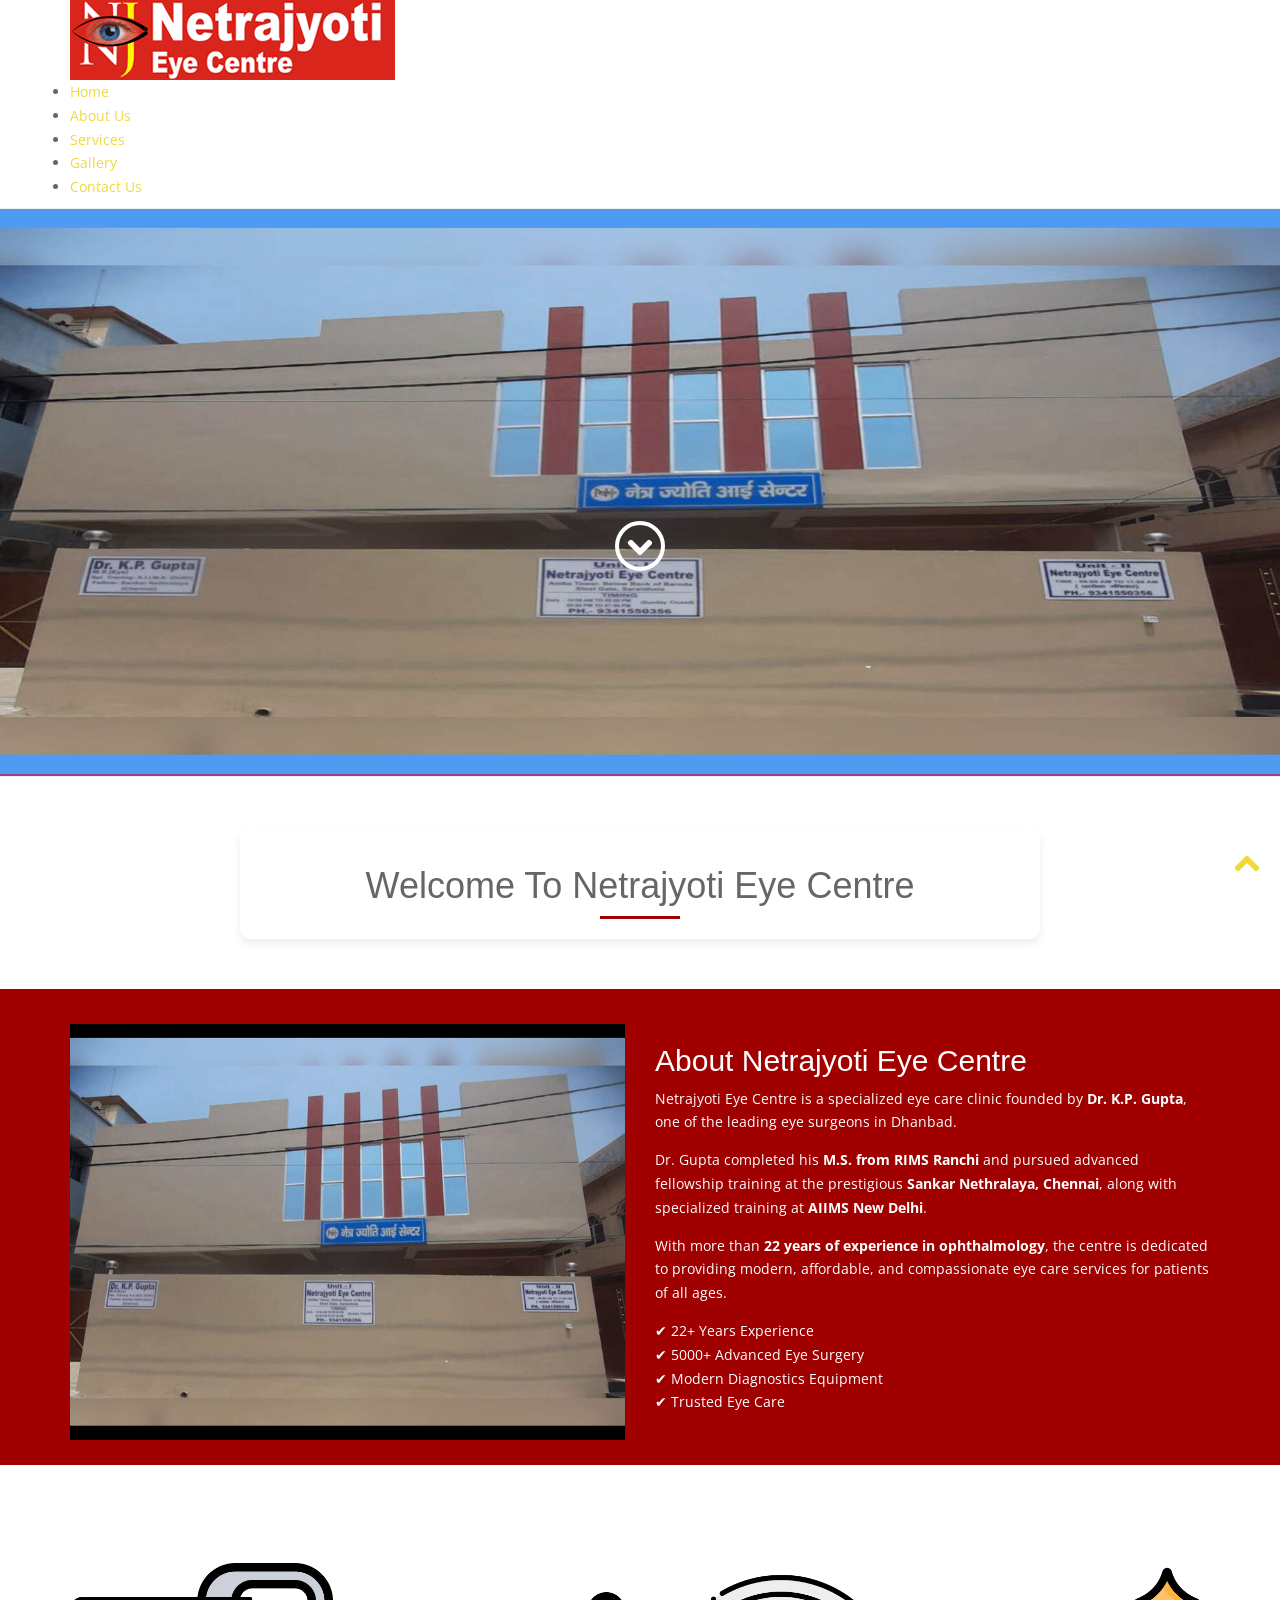
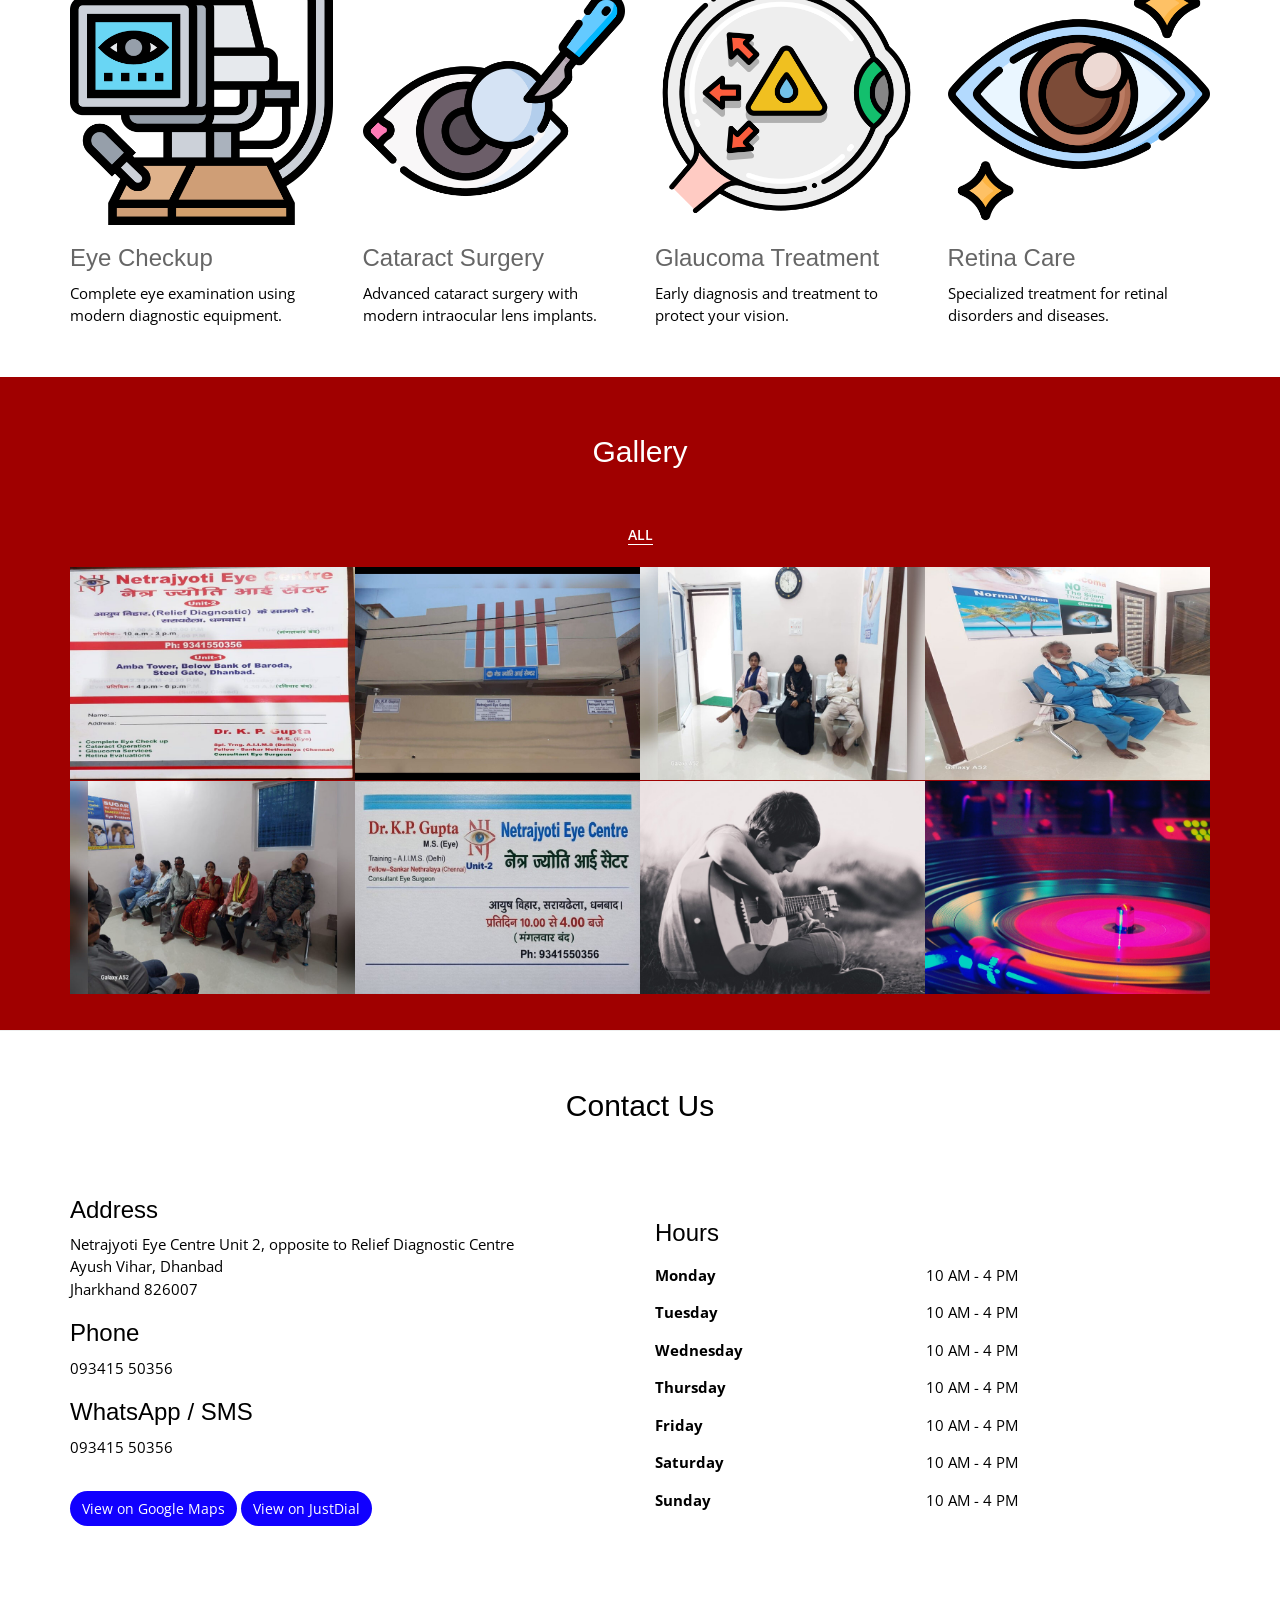
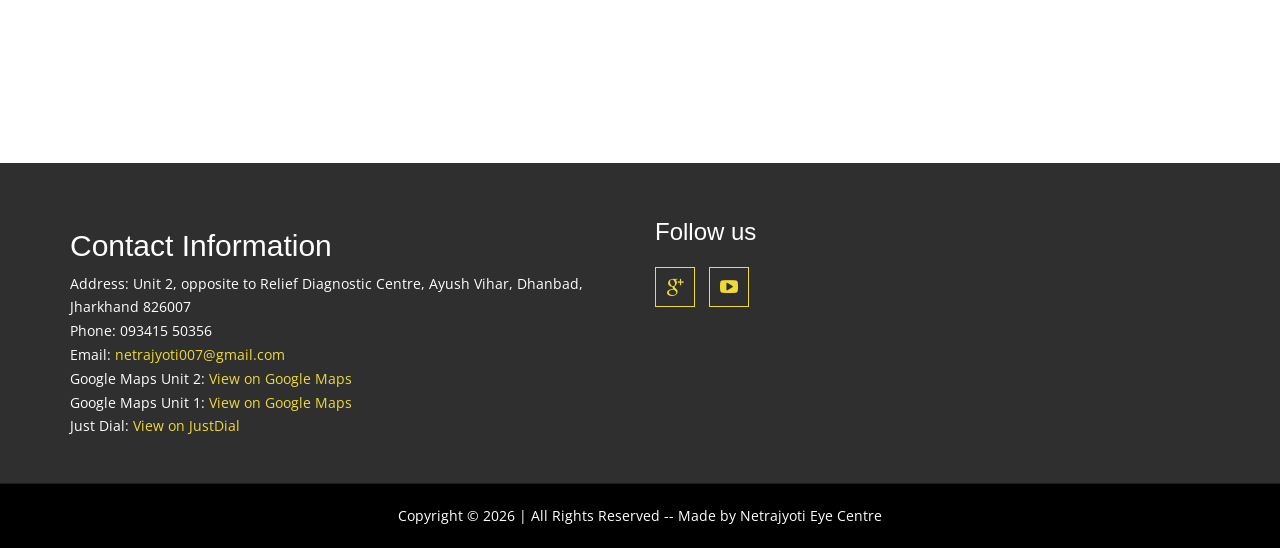
==== index.html @ cd5f0cf6 "navbar hamburger menu" ====
<!doctype html>
<!--[if IE 7 ]>    <html lang="en-gb" class="isie ie7 oldie no-js"> <![endif]-->
<!--[if IE 8 ]>    <html lang="en-gb" class="isie ie8 oldie no-js"> <![endif]-->
<!--[if IE 9 ]>    <html lang="en-gb" class="isie ie9 no-js"> <![endif]-->
<!--[if (gt IE 9)|!(IE)]><!-->
<html lang="en-gb" class="no-js">
<!--<![endif]-->
<head>
<meta charset="utf-8">
<meta name="viewport" content="width=device-width, initial-scale=1, maximum-scale=1">
<!--[if lt IE 9]> 
    <meta http-equiv="X-UA-Compatible" content="IE=edge,chrome=1">
    <![endif]-->
<title>NJ Eye Centre</title>
<meta name="description" content="">
<meta name="author" content="WebThemez">
<!--[if lt IE 9]>
        <script src="http://html5shim.googlecode.com/svn/trunk/html5.js"></script>
    <![endif]-->
<!--[if lte IE 8]>
		<script type="text/javascript" src="http://explorercanvas.googlecode.com/svn/trunk/excanvas.js"></script>
	<![endif]-->
<link rel="stylesheet" href="css/bootstrap.min.css" />
<link rel="stylesheet" type="text/css" href="css/isotope.css" media="screen" />
<link rel="stylesheet" href="js/fancybox/jquery.fancybox.css" type="text/css" media="screen" />
<link href="css/animate.css" rel="stylesheet" media="screen">
<!-- Owl Carousel Assets -->
<link href="js/owl-carousel/owl.carousel.css" rel="stylesheet">
<link rel="stylesheet" href="css/styles.css" />
<!-- Font Awesome -->
<link href="font/css/font-awesome.min.css" rel="stylesheet">
</head>



<body>




<header class="custom-navbar">

<div class="container nav-container">

<!-- Logo -->
<div class="nav-logo">
<a href="#home">
<img src="images/logo/logo.png" alt="Netrajyoti Eye Centre">
</a>
</div>

<!-- Mobile Toggle -->
<div class="nav-toggle" id="navToggle">
<span></span>
<span></span>
<span></span>
</div>

<!-- Menu -->
<nav class="nav-menu" id="navMenu">
<ul>
<li><a href="#home">Home</a></li>
<li><a href="#aboutUs">About Us</a></li>
<li><a href="#services">Services</a></li>
<li><a href="#work">Gallery</a></li>
<li><a href="#contactUs">Contact Us</a></li>
</ul>
</nav>

</div>

</header>  





<div id="#top"></div>
<section id="home">
  <div class="banner-container"> <img src="images/Outside2.jpg" alt="banner" />
    <div class="container banner-content">
      <div class="hero-text animated fadeInDownBig">
        <h1 class="responsive-headline" style="font-size: 40px;"><br/>
         <a href="#aboutUs" class="arrow-link"> <i class="fa fa-chevron-down"></i> </a> 
      </div> 
    </div>
  </div>
  <div class="container hero-text2">
    <div class="welcome-box">
    <h1>Welcome To Netrajyoti Eye Centre</h1>
    <div class="welcome-divider"></div>
    </div>
  </div>
</section>



<section id="aboutUs" class="about-section">
<div class="container">

<div class="row align-items-center">

<!-- Image -->
<div class="col-md-6 col-sm-12 about-image">
<img src="images/work/Outside(2).jpg" class="img-responsive" alt="Netrajyoti Eye Centre">
</div>

<!-- Text -->
<div class="col-md-6 col-sm-12 about-content">

<h2 class="about-title">About Netrajyoti Eye Centre</h2>

<p>
Netrajyoti Eye Centre is a specialized eye care clinic founded by 
<strong>Dr. K.P. Gupta</strong>, one of the leading eye surgeons in Dhanbad.
</p>

<p>
Dr. Gupta completed his <strong>M.S. from RIMS Ranchi</strong> and pursued 
advanced fellowship training at the prestigious 
<strong>Sankar Nethralaya, Chennai</strong>, along with specialized training 
at <strong>AIIMS New Delhi</strong>.
</p>

<p>
With more than <strong>22 years of experience in ophthalmology</strong>, 
the centre is dedicated to providing modern, affordable, and compassionate 
eye care services for patients of all ages.
</p>

<div class="about-highlights">
<div>✔ 22+ Years Experience</div>
<div>✔ 5000+ Advanced Eye Surgery</div>
<div>✔ Modern Diagnostics Equipment</div>
<div>✔ Trusted Eye Care</div>
</div>

</div>
</div>

</div>
</section>




<section id="services" class="page-section services-section">
<div class="container">

<h2 class="text-center" id = "h2_in_services">Services</h2>
<!-- <p class="text-center service-subtitle">Comprehensive Eye Care for All Ages</p> -->

<div class="row services-grid">

<div class="col-md-3 col-sm-6">
<div class="service-card">
<img src="images/services/eye-test.png" alt="">
<h3>Eye Checkup</h3>
<p>Complete eye examination using modern diagnostic equipment.</p>
</div>
</div>

<div class="col-md-3 col-sm-6">
<div class="service-card">
<img src="images/services/cataract.png" alt="">
<h3>Cataract Surgery</h3>
<p>Advanced cataract surgery with modern intraocular lens implants.</p>
</div>
</div>

<div class="col-md-3 col-sm-6">
<div class="service-card">
<img src="images/services/glaucoma(1).png" alt="">
<h3>Glaucoma Treatment</h3>
<p>Early diagnosis and treatment to protect your vision.</p>
</div>
</div>

<div class="col-md-3 col-sm-6">
<div class="service-card">
<img src="images/services/eye-care.png" alt="">
<h3>Retina Care</h3>
<p>Specialized treatment for retinal disorders and diseases.</p>
</div>
</div>

</div>
</div>
</section>





<!-- REMOVING CLIENTS
<section id="clients">
  <div id="demo" class="clients">
    <div class="container">
      <div class="heading text-center">
        <h2>Oure Clients</h2>
      </div>
      <div class="row">
        <div class="col-md-12">
          <div class="customNavigation"> <a class="prev"><i class="fa fa-chevron-circle-left"></i></a> <a class="next"><i class="fa fa-chevron-circle-right"></i></a> </div>
          <div id="owl-demo" class="owl-carousel">
            <div class="item"> <span class="helper"> <img src="images/clients/client-1.png" alt="client" /></span> </div>
            <div class="item"> <span class="helper"> <img src="images/clients/client-2.png" alt="client" /></span> </div>
            <div class="item"> <span class="helper"> <img src="images/clients/client-3.png" alt="client" /></span> </div>
            <div class="item"> <span class="helper"> <img src="images/clients/client-4.png" alt="client" /></span> </div>
            <div class="item"> <span class="helper"> <img src="images/clients/client-5.png" alt="client" /></span> </div>
            <div class="item"> <span class="helper"> <img src="images/clients/client-6.png" alt="client" /></span> </div>
            <div class="item"> <span class="helper"> <img src="images/clients/client-7.png" alt="client" /></span> </div>
            <div class="item"> <span class="helper"> <img src="images/clients/client-8.png" alt="client" /></span> </div>
            <div class="item"> <span class="helper"> <img src="images/clients/client-9.png" alt="client" /></span> </div>
          </div>
        </div>
      </div>
    </div>
  </div>
</section>
-->



<section id="work" class="page-section page">
  <div class="container text-center">
    <div class="heading">
      <h2>Gallery</h2>
      <!--<p>Lorem ipsum dolor sit amet, consectetur adipisicing elit. Culpa, alias enim placeat earum quos ab.</p> -->
    </div>
    <div class="row">
      <div class="col-md-12">
        <div id="portfolio">
          <ul class="filters list-inline">
            <li> <a class="active" data-filter="*" href="#">All</a> </li>
            <!-- 
            <li> <a data-filter=".photography" href="#">PIANO</a> </li>
            <li> <a data-filter=".branding" href="#">GUITAR</a> </li>
            <li> <a data-filter=".web" href="#">VIOLIN</a> </li>
            -->
          </ul>
          <ul class="items list-unstyled clearfix animated fadeInRight showing" data-animation="fadeInRight" style="position: relative; height: 438px;">

            <li class="item web" style="position: absolute; left: 877px; top: 219px;"> <a href="images/work/Catalogue_1.jpg" class="fancybox"> <img src="images/work/Catalogue_1.jpg" alt="">
              <div class="overlay"> <span>Expand</span> </div>
              </a> </li>

            <li class="item photography" style="position: absolute; left: 292px; top: 0px;"> <a href="images/work/Outside(2).jpg" class="fancybox"> <img src="images/work/Outside(2).jpg" alt="">
              <div class="overlay"> <span></span> </div>
              </a> </li>
            <li class="item branding" style="position: absolute; left: 585px; top: 0px;"> <a href="images/work/Waiting12.jpg" class="fancybox"> <img src="images/work/Waiting12.jpg" alt="">
              <div class="overlay"> <span></span> </div>
              </a> </li>
            <li class="item photography" style="position: absolute; left: 877px; top: 0px;"> <a href="images/work/Waiting11.jpg" class="fancybox"> <img src="images/work/Waiting11.jpg" alt="">
              <div class="overlay"> <span></span> </div>
              </a> </li>
            <li class="item photography" style="position: absolute; left: 0px; top: 219px;"> <a href="images/work/Waiting13.jpg" class="fancybox"> <img src="images/work/Waiting13.jpg" alt="">
              <div class="overlay"> <span></span> </div>
              </a> </li>
            <li class="item web" style="position: absolute; left: 292px; top: 219px;"> <a href="images/work/Doctor_1.jpg" class="fancybox"> <img src="images/work/Doctor_1.jpg" alt="">
              <div class="overlay"> <span></span> </div>
              </a> </li>
            <li class="item photography" style="position: absolute; left: 585px; top: 219px;"> <a href="images/work/7.jpg" class="fancybox"> <img src="images/work/7.jpg" alt="">
              <div class="overlay"> <span></span> </div>
              </a> </li>
            <li class="item web" style="position: absolute; left: 877px; top: 219px;"> <a href="images/work/8.jpg" class="fancybox"> <img src="images/work/8.jpg" alt="">
              <div class="overlay"> <span></span> </div>
              </a> </li>
            
             
              
          </ul>
        </div>
      </div>
    </div>
  </div>
</section>
<!--
<section id="plans" class="page-section">
  <div class="container">
    <div class="heading text-center"> 
      
      <h2>Our Plans</h2>
      <p>At lorem Ipsum available, but the majority have suffered alteration in some form by injected humour.</p>
    </div>
    <div class="row flat">
      <div class="col-lg-3 col-md-3 col-xs-12">
        <ul class="plan plan1">
          <li class="plan-name">Basic </li>
          <li class="plan-price"> <strong>$29</strong> / month </li>
          <li> <strong>5GB</strong> Storage </li>
          <li> <strong>1GB</strong> RAM </li>
          <li> <strong>400GB</strong> Bandwidth </li>
          <li> <strong>10</strong> Email Address </li>
          <li> <strong>Forum</strong> Support </li>
          <li class="plan-action"> <a href="#" class="btn btn-danger btn-lg">Signup</a> </li>
        </ul>
      </div>
      <div class="col-lg-3 col-md-3 col-xs-12">
        <ul class="plan plan2 featured">
          <li class="plan-name">Standard </li>
          <li class="plan-price"> <strong>$39</strong> / month </li>
          <li> <strong>5GB</strong> Storage </li>
          <li> <strong>1GB</strong> RAM </li>
          <li> <strong>400GB</strong> Bandwidth </li>
          <li> <strong>10</strong> Email Address </li>
          <li> <strong>Forum</strong> Support </li>
          <li class="plan-action"> <a href="#" class="btn btn-danger btn-lg">Signup</a> </li>
        </ul>
      </div>
      <div class="col-lg-3 col-md-3 col-xs-12">
        <ul class="plan plan3">
          <li class="plan-name">Advanced </li>
          <li class="plan-price"> <strong>$199</strong> / month </li>
          <li> <strong>50GB</strong> Storage </li>
          <li> <strong>8GB</strong> RAM </li>
          <li> <strong>1024GB</strong> Bandwidth </li>
          <li> <strong>Unlimited</strong> Email Address </li>
          <li> <strong>Forum</strong> Support </li>
          <li class="plan-action"> <a href="#" class="btn btn-danger btn-lg">Signup</a> </li>
        </ul>
      </div>
      <div class="col-lg-3 col-md-3 col-xs-12">
        <ul class="plan plan4">
          <li class="plan-name">Mighty </li>
          <li class="plan-price"> <strong>$999</strong> / month </li>
          <li> <strong>50GB</strong> Storage </li>
          <li> <strong>8GB</strong> RAM </li>
          <li> <strong>1024GB</strong> Bandwidth </li>
          <li> <strong>Unlimited</strong> Email Address </li>
          <li> <strong>Forum</strong> Support </li>
          <li class="plan-action"> <a href="#" class="btn btn-danger btn-lg">Signup</a> </li>
        </ul>
      </div>
    </div>
  </div>
</section>
-->




<!-- original cntact us
<section id="contactUs" class="contact-parlex">
  <div class="parlex-back">
    <div class="container">
      <div class="row">
        <div class="heading text-center"> 
          
          <h2>Contact Us</h2>
          <p>There are many variations of passages of Lorem Ipsum available, but the majority have suffered.</p>
        </div>
      </div>
      <div class="row mrgn30">
        <form method="post" action="" id="contactfrm" role="form">
          <div class="col-sm-12">
            <div class="form-group">
              <label for="name">Name</label>
              <input type="text" class="form-control" name="name" id="name" placeholder="Enter name" title="Please enter your name (at least 2 characters)">
            </div>
            <div class="form-group">
              <label for="email">Email</label>
              <input type="email" class="form-control" name="email" id="email" placeholder="Enter email" title="Please enter a valid email address">
            </div>
            <div class="form-group">
              <label for="comments">Comments</label>
              <textarea name="comment" class="form-control" id="comments" cols="3" rows="5" placeholder="Enter your message…" title="Please enter your message (at least 10 characters)"></textarea>
              <button name="submit" type="submit" class="btn btn-lg btn-primary" id="submit">Submit</button>
            </div>
            <div class="result"></div>
          </div>
        </form>
      </div>
    </div>
     
  </div>
</section>
-->



<!-- NEW CONTACT US 
 <section id="contactUs" class="contact-parlex">
  <div class="parlex-back">
    <div class="container">
      <div class="row">
        <div class="heading text-center"> 
          
          <h2>Contact Us</h2>
          <p>There are many variations of passages of Lorem Ipsum available, but the majority have suffered.</p>
        </div>
      </div>
      <div class="row mrgn10">
       
          
          <div class="col-sm-7">
            <div class="form-group">
              <label for="name">Name</label>
              <input type="text" class="form-control" name="name" id="name" placeholder="Enter name" title="Please enter your name (at least 2 characters)">
            </div>
            <div class="form-group">
              <label for="email">Email</label>
              <input type="email" class="form-control" name="email" id="email" placeholder="Enter email" title="Please enter a valid email address">
            </div>
            <div class="form-group">
              <label for="comments">Comments</label>
              <textarea name="comment" class="form-control" id="comments" cols="3" rows="5" placeholder="Enter your message…" title="Please enter your message (at least 10 characters)"></textarea>
              <button name="submit" type="submit" class="btn btn-lg btn-primary" id="submit">Submit</button>
            </div>
            <div class="result"></div>
          </div>
          
         
         <div class="col">

            <h3>Contact Information</h3>

            <p>At lorem Ipsum available, but the majority have suffered alteration in some.</p>

            <p>
            Rockline Corporate <br />
            Some Stree Name 012 <br />
            State, some City
            </p>

            <p>
            Phone: 0 123 456 789 0 <br />
            Email: info [@] webthemez.com
            </p><br />

            <h3>Template Info</h3>

            <p>Rockline is a free website template by <a href="http://www.webthemez.com/">webthemez.com</a>.  
		      released and licensed under the <a href="http://creativecommons.org/licenses/by/3.0/" rel="license">
		      Creative Commons Attribution 3.0 License</a> 
		      <a href="http://www.webthemez.com/">my website</a>.
            </p>

         </aside>

     
      </div>
    </div>
     
  </div>
</section>
-->

<section id="contactUs" class="page-section">
  <div class="container">

    <div class="heading text-center">
      <h2>Contact Us</h2>
    </div>

    <div class="row">

      <!-- Contact Details -->
      <div class="col-md-6 col-sm-12">

        <h3>Address</h3>
        <p>
        Netrajyoti Eye Centre Unit 2, opposite to Relief Diagnostic Centre<br>
        Ayush Vihar, Dhanbad<br>
        Jharkhand 826007
        </p>

        <h3>Phone</h3>
        <p>
        <a href="tel:09341550356">093415 50356</a>
        </p>

        <h3>WhatsApp / SMS</h3>
        <p>
        <a href="https://wa.me/919341550356">093415 50356</a>
        </p>

        <br>

        <a href="https://maps.app.goo.gl/edJSqo6UVj1cQSoM8" class="btn-color1">View on Google Maps</a>
        <a href="https://jsdl.in/DT-99JQL6DYL1B" class="btn-color1">View on JustDial</a>

      </div>

      <br>

      <!-- Opening Hours -->
      <div class="col-md-6 col-sm-12">

        <h3>Hours</h3>

        <table class="hours-table">
          <tr><td><strong>Monday</strong></td><td>10 AM - 4 PM</td></tr>
          <tr><td><strong>Tuesday</strong></td><td>10 AM - 4 PM</td></tr>
          <tr><td><strong>Wednesday</strong></td><td>10 AM - 4 PM</td></tr>
          <tr><td><strong>Thursday</strong></td><td>10 AM - 4 PM</td></tr>
          <tr><td><strong>Friday</strong></td><td>10 AM - 4 PM</td></tr>
          <tr><td><strong>Saturday</strong></td><td>10 AM - 4 PM</td></tr>
          <tr><td><strong>Sunday</strong></td><td>10 AM - 4 PM</td></tr>
        </table>

      </div>

    </div>



  </div>
  <div class="map-container">
  <iframe 
  src="https://www.google.com/maps/embed?pb=!1m18!1m12!1m3!1d3649.9267289608697!2d86.4658376!3d23.8212044!2m3!1f0!2f0!3f0!3m2!1i1024!2i768!4f13.1!3m3!1m2!1s0x39f6bbdbc8375dbb%3A0x7f5ccf3ce8300280!2sNetrajyoti%20Eye%20Centre%20-%20Unit%202!5e0!3m2!1sen!2sin!4v1773748412530!5m2!1sen!2sin"
  width="100%" 
  height="350" 
  style="border:0;" 
  allowfullscreen="" 
  loading="lazy">
  </iframe>
  </div>
</section>









<footer>
<div class="container" >
        <div class="row">
            <div class="col-md-6">
            	<div class="col">
                   <h2>Contact Information</h2>
                   <ul>
                        <li>Address: Unit 2, opposite to Relief Diagnostic Centre, Ayush Vihar, Dhanbad, Jharkhand 826007</li>
                        <li>Phone: 093415 50356</li>
                        <li>Email: <a href="mailto:netrajyoti007@gmail.com" title="Email Us">netrajyoti007@gmail.com</a></li>
                        <li>Google Maps Unit 2: <a href="https://maps.app.goo.gl/edJSqo6UVj1cQSoM8" title="Google Maps">View on Google Maps</a></li>
                        <li>Google Maps Unit 1: <a href="https://maps.app.goo.gl/At7mNfai8uXTB6nQA" title="Google Maps">View on Google Maps</a></li>
                        <li>Just Dial: <a href="https://jsdl.in/DT-99JQL6DYL1B" title="Just Dial">View on JustDial</a></li>
                    </ul>
                 </div>
            </div>
            <!-- Mailing list removed
            <div class="col-md-3">
            	<div class="col">
              
                    <h4>Mailing list</h4>
                    <p>Lorem ipsum dolor sit amet, ea eum labitur scsstie percipitoleat.</p>
                    <form class="form-inline">
                        <div class="input-group">
                            <input type="text" class="form-control" placeholder="Your email address...">
                            <span class="input-group-btn">
                                <button class="btn" type="button">Go!</button>
                            </span>
                        </div>
                    </form>
                </div>
            </div>
          -->
            <div class="col-md-3">
            	<div class="col col-social-icons">
                    <h4>Follow us</h4>
                    <a href="https://maps.app.goo.gl/edJSqo6UVj1cQSoM8"><i class="fa fa-google-plus"></i></a>
                    <a href="https://jsdl.in/DT-99JQL6DYL1B""><i class="fa fa-youtube-play"></i></a>
                    <!--
                    <a href="#"><i class="fa fa-flickr"></i></a>
                    <a href="#"><i class="fa fa-linkedin"></i></a>
                    <a href="#"><i class="fa fa-twitter"></i></a>
                    <a href="#"><i class="fa fa-skype"></i></a>
                    <a href="#"><i class="fa fa-pinterest"></i></a>
                     -->
                </div>
            </div>
              <!-- latest news removed
             <div class="col-md-3">
             	<div class="col">
                    <h4>Latest News</h4>
                    <p>
                    Lorem ipsum dolor labitur scsstie per sit amet, ea eum labitur scsstie percipitoleat.
                    <br><br>
                    <a href="#" class="btn">Get Mores!</a>
                    </p>
                </div>
            </div>
          -->
        </div>
         
    </div>
    
</footer>
<!--/.page-section-->
<section class="copyright">
  <div class="container">
    <div class="row">
      <div class="col-sm-12 text-center"> Copyright &copy; 2026 | All Rights Reserved -- Made by Netrajyoti Eye Centre</div>
    </div>
    <!-- / .row --> 
  </div>
</section>
<a href="#top" class="topHome"><i class="fa fa-chevron-up fa-2x"></i></a> 

<script>

const toggle = document.getElementById("navToggle");
const menu = document.getElementById("navMenu");

toggle.addEventListener("click", function(){
menu.classList.toggle("active");
});

</script>

<!--[if lte IE 8]><script src="//ajax.googleapis.com/ajax/libs/jquery/1.11.0/jquery.min.js"></script><![endif]--> 
<script src="js/modernizr-latest.js"></script> 
<script src="js/jquery-1.8.2.min.js" type="text/javascript"></script> 
<script src="js/bootstrap.min.js" type="text/javascript"></script> 
<script src="js/jquery.isotope.min.js" type="text/javascript"></script> 
<script src="js/fancybox/jquery.fancybox.pack.js" type="text/javascript"></script> 
<script src="js/jquery.nav.js" type="text/javascript"></script> 
<script src="js/jquery.fittext.js"></script> 
<script src="js/waypoints.js"></script> 
<script src="js/custom.js" type="text/javascript"></script> 
<script src="js/owl-carousel/owl.carousel.js"></script>

</body>
</html>
---- css/isotope.css ----
/* Start: Recommended Isotope styles */

/**** Isotope Filtering ****/

.isotope-item {
  z-index: 2; 
padding: 5px;
background: #FFE4A9;
}

.isotope-hidden.isotope-item {
  pointer-events: none;
  z-index: 1;
}

/**** Isotope CSS3 transitions ****/

.isotope,
.isotope .isotope-item {
  -webkit-transition-duration: 0.8s;
     -moz-transition-duration: 0.8s;
      -ms-transition-duration: 0.8s;
       -o-transition-duration: 0.8s;
          transition-duration: 0.8s;
}

.isotope {
  -webkit-transition-property: height, width;
     -moz-transition-property: height, width;
      -ms-transition-property: height, width;
       -o-transition-property: height, width;
          transition-property: height, width;
}

.isotope .isotope-item {
  -webkit-transition-property: -webkit-transform, opacity;
     -moz-transition-property:    -moz-transform, opacity;
      -ms-transition-property:     -ms-transform, opacity;
       -o-transition-property:         top, left, opacity;
          transition-property:         transform, opacity;
}

/**** disabling Isotope CSS3 transitions ****/

.isotope.no-transition,
.isotope.no-transition .isotope-item,
.isotope .isotope-item.no-transition {
  -webkit-transition-duration: 0s;
     -moz-transition-duration: 0s;
      -ms-transition-duration: 0s;
       -o-transition-duration: 0s;
          transition-duration: 0s;
}

/* End: Recommended Isotope styles */



/* disable CSS transitions for containers with infinite scrolling*/
.isotope.infinite-scrolling {
  -webkit-transition: none;
     -moz-transition: none;
      -ms-transition: none;
       -o-transition: none;
          transition: none;
}



/**** Isotope styles ****/

/* required for containers to inherit vertical size from window */
/*html,
body {
  height: 100%;
}*/

#container {
  border: 1px solid #666;
  padding: 5px;
  margin-bottom: 20px;
}

.element {
  width: 110px;
  height: 110px;
  margin: 5px;
  float: left;
  overflow: hidden;
  position: relative;
  background: #888;
  color: #222;
  -webkit-border-top-right-radius: 1.2em;
      -moz-border-radius-topright: 1.2em;
          border-top-right-radius: 1.2em;
}

.element.alkali          { background: #F00; background: hsl(   0, 100%, 50%); }
.element.alkaline-earth  { background: #F80; background: hsl(  36, 100%, 50%); }
.element.lanthanoid      { background: #FF0; background: hsl(  72, 100%, 50%); }
.element.actinoid        { background: #0F0; background: hsl( 108, 100%, 50%); }
.element.transition      { background: #0F8; background: hsl( 144, 100%, 50%); }
.element.post-transition { background: #0FF; background: hsl( 180, 100%, 50%); }
.element.metalloid       { background: #08F; background: hsl( 216, 100%, 50%); }
.element.other.nonmetal  { background: #00F; background: hsl( 252, 100%, 50%); }
.element.halogen         { background: #F0F; background: hsl( 288, 100%, 50%); }
.element.noble-gas       { background: #F08; background: hsl( 324, 100%, 50%); }


.element * {
  position: absolute;
  margin: 0;
}

.element .symbol {
  left: 0.2em;
  top: 0.4em;
  font-size: 3.8em;
  line-height: 1.0em;
  color: #FFF;
}
.element.large .symbol {
  font-size: 4.5em;
}

.element.fake .symbol {
  color: #000;
}

.element .name {
  left: 0.5em;
  bottom: 1.6em;
  font-size: 1.05em;
}

.element .weight {
  font-size: 0.9em;
  left: 0.5em;
  bottom: 0.5em;
}

.element .number {
  font-size: 1.25em;
  font-weight: bold;
  color: hsla(0,0%,0%,.5);
  right: 0.5em;
  top: 0.5em;
}

.variable-sizes .element.width2 { width: 230px; }

.variable-sizes .element.height2 { height: 230px; }

.variable-sizes .element.width2.height2 {
  font-size: 2.0em;
}

.element.large,
.variable-sizes .element.large,
.variable-sizes .element.large.width2.height2 {
  font-size: 3.0em;
  width: 350px;
  height: 350px;
  z-index: 100;
}

.clickable .element:hover {
  cursor: pointer;
}

.clickable .element:hover h3 {
  text-shadow:
    0 0 10px white,
    0 0 10px white
  ;
}

.clickable .element:hover h2 {
  color: white;
}
---- css/styles.css ----
/*
Author URI: http://webthemez.com/
*/

@import url(http://fonts.googleapis.com/css?family=Open+Sans:400,700,600);
@import url(http://fonts.googleapis.com/css?family=Oswald:400,700);
* {
	margin: 0;
	padding: 0;
	font-family: 'Open Sans', sans-serif;
}
body {
	height: 100%;
	font-family: 'Open Sans', sans-serif;
	font-size: 14px;
	line-height: 1.7;
	color: #666666;
	-webkit-font-smoothing: antialiased;
	-webkit-text-size-adjust: 100%;
	background: #fff;
	transition: all 0.3s linear;
	-webkit-transition: all 0.3s linear;
	-moz-transition: all 0.3s linear;
	-o-transition: all 0.3s linear;
}
::selection {
	color: #fff;
	background: #ff0000;
}

::-moz-selection {
 color: #fff;
 background: #ff0000;
}
p {
	color: #000000;
	margin: 0 0 1em !important;
}
h1, h2, h3, h4, h5, h6 {
	font-family:36px 'Open Sans', sans-serif;
}
.fitImage {
	max-width: 100%;
	vertical-align: middle;
	display: inline-block;
}
.animated {
	/* -webkit-animation-duration: 1s; */
	animation-duration: 1s;
	-webkit-animation-delay: 0s;
	animation-delay: 0s;
}
.mcbook {
	opacity: 0;
}
.show {
	opacity: 1;
}
.pDark p {
	color: #6D6D6D;
}
h6{
	font-size:14px;
}
.dataTxt ul li{
	list-style:none;
	line-height:30px;
}
.listArrow li{
background: url('../images/links-arrow.png') 0px 12px no-repeat;
padding-left:15px;
}
.progress {
height: 12px;
border-radius:0px;
}
.progress .progress-bar.progress-bar-red {
background: #F76E26;
}
.progress .progress-bar.progress-bar-green {
background: #51D4B6;
}
.progress .progress-bar.progress-bar-lblue {
background: #9FDE32;
}
.feature a {
display: inline-block;
font-size: 18px;
color: #fff;
background: #ff0000;
margin-right: 20px;
width: 220px;
text-align: center;
line-height: 41px;
/* border-radius: 10px; */
}
#services img{
	width:100%;
}
#services .circle{
width:120px;
height:90px;
display:inline-block;
background: transparent;
border:1px solid #fff;
overflow:hidden;
}
#services .circle:hover {
	background:#FFF;	
	transition: all 0.2s linear 0s;
	-webkit-transition: all 0.2s linear 0s;
	-moz-transition: all 0.2s linear 0s;
	-o-transition: all 0.2s linear 0s;
}
.pDark h3 {
	color: #BEBEBE;
}
.btn {
	color:#ffffff;
	background: #f7fb00;
}

a:hover {
	
	 color:#F443C5 !important;
 }

.btn{
display: inline-block;
padding: 8px 12px;
	}
.btn, .form-control, .team-socials i {
	border-radius: 0px !important;
}
.form-group {
	margin: 0 auto;
	margin-bottom: 15px;
	width: 75%;
}
.form-control {
	border: none;
	padding: 22px 4px;
	outline: none;
	color: #5A5A5A;
	margin: 0;
	width: 210px;
	max-width: 100%;
	display: block;
	margin-bottom: 20px;
	background: #F5F2ED;
	font-size: inherit;
	border-radius: 0px !important;
	width: 99%;
}
.button-outline {
	-webkit-font-smoothing: antialiased;
	display: inline-block;
	vertical-align: middle;
	zoom: 1;
	color: #fff;
	padding: 10px 25px;
	border: 2px solid #fff;
	border-radius: 0px;
	font-size: 16px;
	font-weight: 400;
	background: rgba(255,255,255,0.15);
}
.button-outline:hover {
	color: #fff;
	background: rgba(255,255,255,0.35);
}
a {
	color: #efda3a;
	text-decoration: none;
	text-shadow: none;
	-webkit-transition: all 0.2s linear;
	-moz-transition: all 0.2s linear;
	-ms-transition: all 0.2s linear;
	-o-transition: all 0.2s linear;
	transition: all 0.2s linear;
}
a:hover {
	color: #f9e54f;
	text-decoration: none;
}
.btn {
	border: 0px;
	border-radius: 0px;
}
.btn-primary {
	background: #ff0000;
}
.form-control {
	border-radius: 0px;
}
.mrgn30 {
	margin: 30px 0;
}
.copyright {
color: #ffffff ;
background: #000000;
padding: 20px 0;
border-top: 1px solid #1D1D1D;
}
#top {
	position: relative;
}
.topHome {
	position: fixed;
	bottom: 20px;
	right: 20px;
	z-index: 5;
}
.topHome:hover{
color:#F89F9F;	
	}
/* Header 
----------------------------------------------*/
#section-top {
	background: #4E4E4E;
}
#section-top ul {
	margin: 0;
	padding: 0;
	list-style: none;
	float: right;
}
#section-top ul li {
	display: inline-block;
}
#section-top ul li a {
	border-radius: 2px;
	display: inline-block;
	height: 35px;
	line-height: 35px;
	width: 35px;
	text-align: center;
}
#section-top .region-top-first {
	float: right;
}
.header {
	position: fixed;
	width: 100%; 
	z-index: 50;
	border-radius: 0;
	top: 0px; 
}
.addBg {
	background: rgba(5, 5, 5, 0.94);
	transition: all 0.3s linear;
	-webkit-transition: all 0.3s linear;
	-moz-transition: all 0.3s linear;
	-o-transition: all 0.3s linear;
}
.navbar-inverse {
	background: transparent;
}
.navbar-inverse .navbar-toggle {
	background-color: rgb(255, 0, 0);
}
.navbar-inverse .navbar-toggle .icon-bar {
/*background-color: #A43E89;*/

}
.navbar-inverse .navbar-toggle:hover, .navbar-inverse .navbar-toggle:focus {
	background: rgb(255, 0, 0);
}
.navbar-inverse .navbar-nav > li > a:hover, .navbar-inverse .navbar-nav > li > a:focus {
	color: #fff;
}
.navbar-inverse .navbar-toggle:hover .icon-bar {
	background: #fff;
}
.navbar-toggle {
}
.hero-text {
	color: #676e73;
	width: 83%;
	text-align: center;
	margin: 23% auto 24px auto;
	font-family: 'Oswald', sans-serif;
}
.hero-text p {
	font-family: 'Oswald', sans-serif;
	padding: 0;
	margin: 12px 8% 0;
	text-shadow: 0px 1px 2px rgba(0, 0, 0, .2);
}
/*.carousel-inner*/
#myCarousel {
	margin-top: 50px;
	border-bottom: 4px solid rgb(255, 0, 0);;
}
.carousel-inner > .item {
}
.carousel-caption {
	padding: 0px;
	bottom: 40%;
	display: block;
	height: 80px;
}
.carousel-caption h1 {
	font-size: 45px;
	padding: 10px 15px;
	background: rgba(128, 180, 33, 0.80);
	color: #FFFFFF;
	text-shadow: none;
	font-weight: bold;
	display: inline-block;
}
.carousel-caption h3 {
	font-size: 30px;
	color: #1C4604;
	font-weight: bold;
	text-shadow: #fff 1px 1px 1px;
}
.actionPanel {
	padding: 25px 0;
	background: #A43E89;
}
.actionPanel h3 {
	margin: 0px;
}
.circle {
	background: #fff;
	height: 90px;
	width: 90px;
	border-radius: 0px;
	color: rgb(255, 0, 0);
	line-height: 90px !important;
}
#section-strapline {
	background: #fa0000;
	line-height: 42px;
	clear: both;
}
/*----Nav ----*/
.header .navbar-brand {
	float: left;
	padding: 22px 15px;
	line-height: 18px;
	height: 50px;/*color:#A43E89;*/
}
.navbar-brand b {
	color: #fd0101;
	font-family: 'Oswald', sans-serif;
	font-weight: 900;
}
.navbar-brand b i {
	color: #fff;
	font-style: normal;
}
.logo {
	font-size: 2.2em;
	text-shadow: none;
	margin: 8px 0 0 0;
}
.logo:hover {
	color: #5A5A5A;
}
.header .navbar {
	margin: 0;
	background: transparent;
	border: 0;
}
.hero-text2{
	padding:30px 0;
	text-align:center;	
}
.hero-text2 h3{
	font-size: 30px;
	color: #000000;
	line-height: 36px; 
	text-align: center
}
.navbar-inverse .navbar-nav > li > a {
	color: #fff;
	font-size: 1.2em;
	line-height: normal;
	margin: 17px;
	padding: 6px 0px !important;
	border-radius: 5px;
	font-family: 'Oswald', sans-serif;
	font-weight: 400;
}
.navbar-inverse .navbar-nav > .active > a, .navbar-inverse .navbar-nav > .active > a:hover, .navbar-inverse .navbar-nav > .active > a:focus {
	color: #fff;
	background: none;
	border-bottom: 2px solid #C092AE;
	border-radius: 0px;
}
.navbar-inverse .navbar-nav > .active {
}
.navbar-nav > li:hover > a {
	color: #fff;
}
.header .navbar-nav > li > a {
	padding: 25px 18px;
}
.page-section {
	width: 100%;
	height: auto;
	padding: 35px 0;
}
.noPadd {
	padding: 0;
}
.page-section h1 {
	font-size: 3.5em;
	margin: 90px 0 30px;
	line-height: 1.2em;
}
.page-section h1 span {
	font-weight: 200;
}
.page-section h2 {
	color: #ffffff;
}
.page-section p {
	font-size: 15px;
	line-height: 1.5em;
}
.darkBg {
	background: #000;
}
.darkBg .fa {
	color: #A43E89;
}
/*--- Banner ----*/
.banner-container {
	width: 100%;
	position: relative;
	padding: 0px;
	box-shadow: 0px 0px 1px rgba(0,0,0,0.4);
	/*background: url("../images/banner-bg.jpg") no-repeat;*/
	background-size: 100% 100%;
	background-size: cover;
	position: relative;
	border-bottom: 2px #A43E89 solid;
}
.banner-container:before {
position: absolute;
width: 100%; 
z-index: 1; 
content: '';
height: inherit;
top: 75px;
bottom: 0px;
}
.banner-container > img {
	width: 100%;
}
.banner-content {
	position: absolute;
	z-index: 3;
	top: 0px;
	left: 0px;
	right: 0px;
}
.hero-text h1 {
	color: #fff;
	font-size: 6.5em;
	margin: 2% 0 30px;
	line-height: 50px;  
	font-size: 48px;
	margin: 37px 0 13px; 
}
.hero-text p {
	font-size: 1.6em;
	color: #fff;
	font-style: normal; 
	text-shadow: 1px 1px 1px #8F8F8F;
}
.arrow-link {
display: inline-block;
font-size: 32px;
height: 50px;
line-height: 38px;
overflow: hidden;
text-align: center;
vertical-align: top;
width: 50px;
border: 4px solid #fff;
border-radius: 50%;
}
a.arrow-link {
	color: #fff;
}
a.arrow-link i{
font-size:28px;
}
a.arrow-link:hover {
	color: #fff;
}
.colord {
	background:#A43E89;
}
.colord p {
	color:#FFE4F8;
}
.colord h3 {
	color: #fff;
}
.hero-button {
	text-align: center;
	background: rgba(255, 255, 255, 0.36);
	border: 1px solid #fff;
	padding: 20px;
	display: inline-block;
	margin: 0 auto;
	clear: left;
	width: auto;
}
.hero-img {
	text-align: center;
	margin: 124px auto 24px auto;
}
.da-slider {
	margin: 0 auto !important;
}
.heading h2 {
	color: #ffffff;
}
#contactUs {
	background-color: rgb(244, 3, 3) !important;
	color: #faf8f8 !important;
}
.sub-heading {
	padding: 15px 0;
}
.sub-heading h2 {
	font-size: 18px;
	margin: 15px 0 8px !important;
}
.sub-heading p {
	color: #5A5A5A;
}
.heading {
	padding: 3px 10px;
	padding-bottom: 15px;
	margin-bottom: 30px;
	display: block;
}
.heading p {
	font-size: 1.2em;
}
.pdingBtm30 {
	padding-bottom: 30px;
}
.da-arrows span:after {
	width: 25px;
	height: 37px;
}
.da-arrows span {
	position: absolute;
	top: 50%;
	height: 34px;
	width: 34px;
	border-radius: 60px;
	background: none;
}
.da-dots span {
	display: inline-block;
	position: relative;
	width: 16px;
	height: 16px;
	border-radius: 50%;
	background: rgba(255, 255, 255, 0.13);
	margin: 3px;
	cursor: pointer;
	box-shadow: 1px 1px 1px rgba(0,0,0,0.1) inset, 1px 1px 1px rgba(255,255,255,0.1);
	border: 2px solid #A43E89;
}
img, video, iframe, embed, object {
	max-width: 100%;
	height: auto;
}
/* Features
    -------------------------------------------------*/
#aboutUs {
	background: #A00000;
	color:#ffffff;
	padding-top: 35px;
	padding-bottom: 25px;
	overflow: hidden;
}

#aboutUs h2,
#aboutUs h3,
#aboutUs h4,
#aboutUs p,
#aboutUs li{
color:#ffffff;
}

#aboutUs .feature {
	margin-top: 30px;
	margin-bottom: 54px;
}
#aboutUs .right {
	padding-left: 32px;
	float: right;
}
#aboutUs .left {
	padding-right: 32px;
	float: left;
}
#aboutUs h3 {
	font: 18px/34px;
	text-transform: uppercase;
	letter-spacing: 1px;
	color: #222;
}
.fluid-video-wrapper {
	margin-top: 18px;
}
#aboutUs .left {
	padding-right: 32px;
	float: left;
}
#aboutUs .right {
	float: right;
}
.row .area1 {
	width: 65%;
}
.row .area2 {
	width: 35%;
}
/* Services
    -------------------------------------------------*/
.grid .text-content {
	padding-left: 35%;
}
.grid .text-content {
	display: block;
	padding-left: 19%;
	padding-right: 8%;
}
.grid .grid-item {
}
.grid .text-content h5 {
	font-weight: bold;
}
.grid .grid-item .item-content {
	display: block;
	outline: none;
	text-decoration: none;
	padding: 20px 0;
}
.item-content .fa {
	position: absolute;
	color: #646464;
	font-size: 4.5em;
	top: 36px;
}
/* Team
    ---------------------------------------------------*/
.team-member {
	margin-bottom: 15px;
}
.member-img {
	overflow: hidden; 
	padding: 5px;
	position:relative;
}
.team-member .member-img img {
	max-width: 250px;
	margin: 0 auto;
}
.team-member h4 {
	font-size: 19px;
	line-height: 32px;
	margin: 10px 0 0;
	text-align: center;
}
.team-member .pos {
	display: block;
	margin: 0;
	text-align: center;
}
.team-member .contact a {
	padding: 0 8px;
}
.team-socials {
	position:absolute;
	bottom:70px;
	left:0px;
	right:0px;
}
.team-socials a {
	background: white;
	padding: 7px 0;
	margin: 2px;
}
#contactUs {
 background:#A43E89; 
}
#contactUs .btn {
	border-radius: 0px !important;
	background: #A43E89;
}
.descrition {
	min-height: 90px;
	/*text-align: center;*/
    /*border-bottom: 1px solid #dadde2;*/
	padding: 5px 15px;
}
.team-member {
	padding-top: 5px;
}
.team-socials {
	margin: 15px 0;
	opacity: 0;
	text-align: center;
}
.team-member:hover .team-socials {
	opacity: 1;
	-webkit-transition: all 1s ease;
	-moz-transition: all 1s ease;
	-ms-transition: all 1s ease;
	-o-transition: all 1s ease;
	transition: all 1s ease;
}
.team-socials i {
	width: 35px;
	height: 35px;
	position: relative;
	display: inline-block;
	text-align: center;
	font-size: 18px;
}
/* --Portfolio----- */
#work {
	background: #A00000;
	color: #fff;
}
#work h2 {
	color: #fff !important;
}
#work p {
	color: #fff;
}
#portfolio {
	width: 100%
}
#portfolio .filters {
	margin-bottom: 20px
}
#portfolio .filters li a {
	color: #999;
	font-weight: 600;
	text-transform: uppercase;
}
#portfolio .filters li a, #portfolio .filters li a:hover, #portfolio .filters li a:focus {
	color: #fff
}
#portfolio .filters li a.active {
	color: #fff !important;
border-bottom: solid #fff 1px;
}
#portfolio .items {
	margin-bottom: 0
}
#portfolio .items li {
	position: relative;
	float: left;
	width: 25%;
	overflow: hidden;
}
#portfolio .items li a img {
	width: 100%;
	-webkit-transition: all 0.3s ease-in-out;
	-moz-transition: all 0.3s ease-in-out;
	-o-transition: all 0.3s ease-in-out;
	transition: all 0.3s ease-in-out;
}
#portfolio .items li a .overlay {
	position: absolute;
	top: 0;
	left: 0;
	width: 100%;
	height: 100%;
	background-color: #000;
	background-color: rgba(0,0,0,0.6);
	-webkit-transition: all 0.3s ease-in-out;
	-moz-transition: all 0.3s ease-in-out;
	-o-transition: all 0.3s ease-in-out;
	transition: all 0.3s ease-in-out;
	opacity: 0;
}
#portfolio .items li a .overlay span {
	color: #FFF;
	position: absolute;
	height: 50px;
	top: 50%;
	left: 0px;
	right: 0px;
	margin-top: -25px;
	line-height: 50px;
}
#portfolio .items li a:hover .overlay {
	opacity: 1
}
#portfolio .items li a:hover img {
	-webkit-transform: scale(1.1);
	-moz-transform: scale(1.1);
	-ms-transform: scale(1.1);
	-o-transform: scale(1.1);
	transform: scale(1.1);
}
nav#filter {
	margin-bottom: 1.5em;
}
nav#filter li {
	display: inline-block;
	margin: 0 0 0 5px;
}
nav#filter a {
	padding: 4px 12px;
	line-height: 20px;
	border: 1px solid #A43E89;
	text-decoration: none;
}
.current {
	background: #A43E89;
	color: #fff;
} 
.page-section.intro {
	min-height: 600px;
}
.btn {
	font-weight: 200;
}
.btn-dark {
	background: #444;
	color: #fff;
}
.btn-dark:hover {
	background: #000;
	color: #fff;
}
.back-to-top {
	display: inline-block;
	clear: both;
	background: #fff;
	color: #333;
	padding: 0 10px 5px;
	margin: 20px 0 0;
	text-shadow: none;
}
.back-to-top:hover {
	background: #333;
	color: #fff;
	text-decoration: none;
}
hr {
	border-color: #ddd;
}
body {
	margin: 0;
	font-family: Arial, sans-serif;
}
#navigation {
	position: fixed;
	top: 0;
	right: 0;
	margin: 0;
	padding: 0;
	width: 200px;
	background: #ffffff;
	box-shadow: 0 10px 10px -10px #000000;
}
#navigation > li {
	margin: 0;
	padding: 0;
	list-style: none;
}
#navigation > li > a {
	margin: 1px;
	color: #000000;
	background: #cccccc;
	display: block;
	padding: 5px;
	text-decoration: none;
	transition: all 400ms;
}
#navigation > li > a.current,  #navigation > li:hover > a {
	background: #999999;
}
.pageSection {
	min-height: 600px;
	padding: 20px;
	background: #dddddd;
}
.pageSection:nth-child(odd) {
	background: #eeeeee;
}
.socialIcons li {
	list-style: none;
	display: inline;
	margin-right: 6px;
}

.social a:hover {
	color: #000;
}
.social a {
	font-size: 32px;
	margin: 0 10px;
	color: #A43E89;
}
.contact ul li {
	margin-bottom: 10px;
}
.contact ul li i {
	margin-right: 15px;
}
/*Clients*/
.clients #owl-demo .item {
	background: none;
}
.clients .helper {
	display: inline-block;
	height: 100%;
	vertical-align: middle;
}
.clients .helper img {
	vertical-align: middle;
	max-height: 70px;
	max-width: 80%;
}
.clients .helper:hover {
	cursor: e-resize;
}
.clients .customNavigation > a {
	font-size: 25px;
	cursor: pointer;
	margin: 0px 5px;
}
.portfolio-item img:hover {
	width: 110%;
	height: 110%;
}
footer{
	background: #2f2f2f;
	border-top: 1px solid #2f2f2f;
	padding: 45px 0;
	color:#ffffff
	
}
footer h4{
font-size:24px;	
padding-bottom:12px;
}
footer .col ul {
margin: 0;
padding: 0;
list-style: none;
}
footer .col ul li, footer .col p {
font-size: 14px;
}
footer .col.col-social-icons i {
width: 40px;
height: 40px;
display: inline-block;
padding: 10px;
margin-right: 10px;
margin-bottom: 10px;
text-align: center;
font-size: 18px; 
color: #efda3a;
border-radius: 0px;
border: 1px solid #efda3a;
}
footer .col.col-social-icons i:hover{
color:#A43E89;
}
footer input.form-control{
	padding: 18px 10px;
} 
.area1 a{
	margin-bottom:10px;
}
#services{
padding:35px 0;
}
@media (min-width: 768px) {
.header .navbar-brand {
	padding-left: 0;
}
.navbar-nav {
	float: right;
}
.navbar-inverse .navbar-nav > li > a {
	color: #fff;
	font-size: 1.1em;
	padding: 6px 0px !important;
	border-radius: 5px;
	margin: 19px 10px;
}

}

@media (max-width: 768px) {
.banner-container {
	background-size: contain;
}
.row .six {
	width: auto;
}
.da-slide h2 {
	font-size: 28px;
}
.banner-content p {
	font-size: 1.2em;
	text-shadow: none;
}
.hero-img {
	display: none;
}
.da-slide p {
	width: 67%;
	top: 122px;
}
.team-member .member-img img {
	max-width: 100%;
}
.da-slider {
	height: 380px;
	width: 100%;
	min-width: initial;
	margin: 0px !important;
}
.header .navbar-nav > li > a {
	padding: 25px 12px;
}
.portfolio-item img {
	text-decoration: none;
	display: block;
	width: 330px;
	height: 228px;
	float: left;
	margin: 0 3px 3px 0;
	opacity: 1;
	-webkit-transform: scale(1, 1);
	-webkit-transition-timing-function: ease-out;
	-webkit-transition-duration: 250ms;
	-moz-transform: scale(1, 1);
	-moz-transition-timing-function: ease-out;
	-moz-transition-duration: 250ms;
}
.portfolio-item:hover .folio-info {
	top: 0px;
}
.portfolio-item .portfolio-desc .folio-info {
	padding: 0px;
}
.portfolio-item .portfolio-desc .folio-info h5 {
	font-size: 1em;
} 
}

@media (max-width:760px) {
.header .navbar-nav > li > a {
	padding: 7px 12px;
	font-size: 14px;
}
.navbar-inverse .navbar-collapse, .navbar-inverse .navbar-form {
	border-color: #A8A8A8;
}
.row .area1, .row .area2 { 
display: block;
width: 100%;
}

}

@media (max-width: 480px) {
.header{
background:#000;
}
.banner-container {
	background-size: contain;
}
.banner-container > img {
	width: 100%;
	height: 240px;
}
.responsive-headline {
	font-size: 16px !important
}
.hero-text {
margin-top: 22%;
}
.hero-text h1 { 
line-height: 35px; 
}
.responsive-headline {
font-size: 21px !important;
}
.navbar {
	min-height: 69px;
}
.arrow-link {
	display: none;
}
.da-slide h2 {
	font-size: 22px;
	top: 7px;
	text-shadow: none;
}
.da-slide p {
	width: 65%;
	top: 42px;
	height: 50px;
}
#section-top ul li a {
	height: 28px;
	line-height: 28px;
	width: 26px;
}
.team-socials a {
	background: white;
	padding: 1px 0;
	margin: 2px;
}
.team-socials i {
	width: 19px;
	height: 19px;
	position: relative;
	display: inline-block;
	text-align: center;
	font-size: 16px;
}
.page-section {
	padding: 0px;
}
.page-section h1 {
	font-size: 3em;
}
.page-section h2 {
	font-size: 2em;
}
.page-section p {
	font-size: 1em;
	margin: 0 0 20px;
}
.portfolio-item .portfolio-desc .folio-info h5 {
	font-size: 11px;
}
.navbar-inverse .navbar-nav > li > a{
padding:0px !important;
}
.header .navbar-brand {
float: left;
padding: 12px 0px;
line-height: 18px; 
}
.navbar-toggle {
position: relative;
float: right;
padding: 9px 10px;
margin-top: 11px;
margin-right: 0px;
margin-bottom: 9px;
background-color: transparent;
border: 1px solid transparent;
border-radius: 4px;
}
#portfolio .items li {
position: relative;
float: left;
width: 50%;
overflow: hidden;
}
}

@media (max-width: 320px) {
.banner-container {
	background-size: contain;
}
.da-slider {
	height: 300px;
}
.da-slider {
	width: 100%;
	min-width: initial;
	position: relative;
	margin: 0 auto;
}
.da-dots {
	bottom: 2px;
}
.grid .text-content {
	padding-left: 29%;
	padding-right: 2%;
}
.portfolio-item:hover .folio-info {
	top: 0px;
}
.portfolio-item .portfolio-desc .folio-info h5 {
	text-transform: uppercase;
	text-align: center;
	font-weight: normal;
	font-size: 10px;
	margin: 10px 0 0 0;
}
nav#filter li {
	display: inline-block;
	margin: 0 0 23px 5px;
}
;
}
#owl-demo .item {
	background: #3fbf79;
	padding: 30px 0px;
	margin: 10px;
	color: #FFF;
	-webkit-border-radius: 3px;
	-moz-border-radius: 3px;
	border-radius: 3px;
	text-align: center;
}
.customNavigation {
	text-align: center;
}
.customNavigation a {
	-webkit-user-select: none;
	-khtml-user-select: none;
	-moz-user-select: none;
	-ms-user-select: none;
	user-select: none;
	-webkit-tap-highlight-color: rgba(0, 0, 0, 0);
}
.contact-parlex {
	padding-top: 0px;  
	background:#161616;
}
.parlex-back {
	padding: 30px 0;
	background-color: rgba(0, 0, 0, 0.37);
	color: #FDFDFD !important;
}
.parlex-back .heading p {
	color: #FDFDFD;
}
#clients {
	background: #fff;
}
/*Price table*/
.flat .plan {
	border-radius: 0px;
	list-style: none;
	padding: 0 0 20px;
	margin: 0 0 15px;
	background: #fff;
	text-align: center;
	box-shadow: 0px 3px 3px rgba(0, 0, 0, 0.29) !important;
}
.flat .plan li {
	padding: 10px 15px;
	color: #ccc;
	border-top: 1px solid #f5f5f5;
	-webkit-transition: 300ms;
	transition: 300ms;
}
.flat .plan li.plan-price {
	border-top: 0;
}
.flat .plan li.plan-name {
	border-radius: 0;
	padding: 15px;
	font-size: 24px;
	line-height: 24px;
	color: #fff;
	background: #4E4E4E;
	margin-bottom: 30px;
	border-top: 0;
}
.flat .plan li > strong {
	color: #6B6B6B;
	font-weight: normal;
}
.flat .plan li.plan-action {
	margin-top: 10px;
	border-top: 0;
}
.flat .plan.featured {
	-webkit-transform: scale(1.1);
	-ms-transform: scale(1.1);
	transform: scale(1.1);
}
.flat .plan.featured:hover li.plan-name, .flat .plan:hover li.plan-name, .flat .plan.featured.plan-name {
	background: #A43E89 !important;
}
.customNavigation {
	display: none;
}
#clients .heading {
	margin: 0px;
}
.isotope-item {
	margin: 0px;
	padding: 0px;
	box-sizing: border-box;
	opacity: 1;
}
.isotopeWrapper article {
	margin: 0px;
}

.about-img22{
  max-width:100%;
  display:block;
  margin:0 auto;
}

.listNumber {
  list-style-type: decimal;
  padding-left:20px;
  font-weight: bold;
}

.listNumber li{
  margin-bottom:8px;
}

.hours-table{
width:100%;
margin-top:10px;
}

.hours-table td{
padding:6px 0;
border:none;
font-size:15px;
}

#contactUs{
background:#ffffff !important;
border-top:1px solid #eee;
}

#contactUs h2,
#contactUs h3,
#contactUs h4,
#contactUs p,
#contactUs td,
#contactUs a{
color:#000;
}

.map-container{
margin-top:40px;
margin-bottom: 10px;
width:100%;
}

.map-container iframe{
width:100%;
border:0;
}

.btn-color1{
background:#1100ff !important;
color:#ffffff !important;
padding:8px 12px;
border-radius:30px !important;
}

.welcome-box{
text-align:center;
background:#ffffff;
padding:20px 15px;
margin:20px auto;
max-width:800px;
border-radius:10px;
box-shadow:0px 4px 8px rgba(0,0,0,0.08);
}

.welcome-box h3{
margin:0;
font-size:28px;
font-weight:600;
color:#333;
}

.welcome-divider{
width:80px;
height:3px;
background:#A00000;
margin:10px auto 0 auto;
}
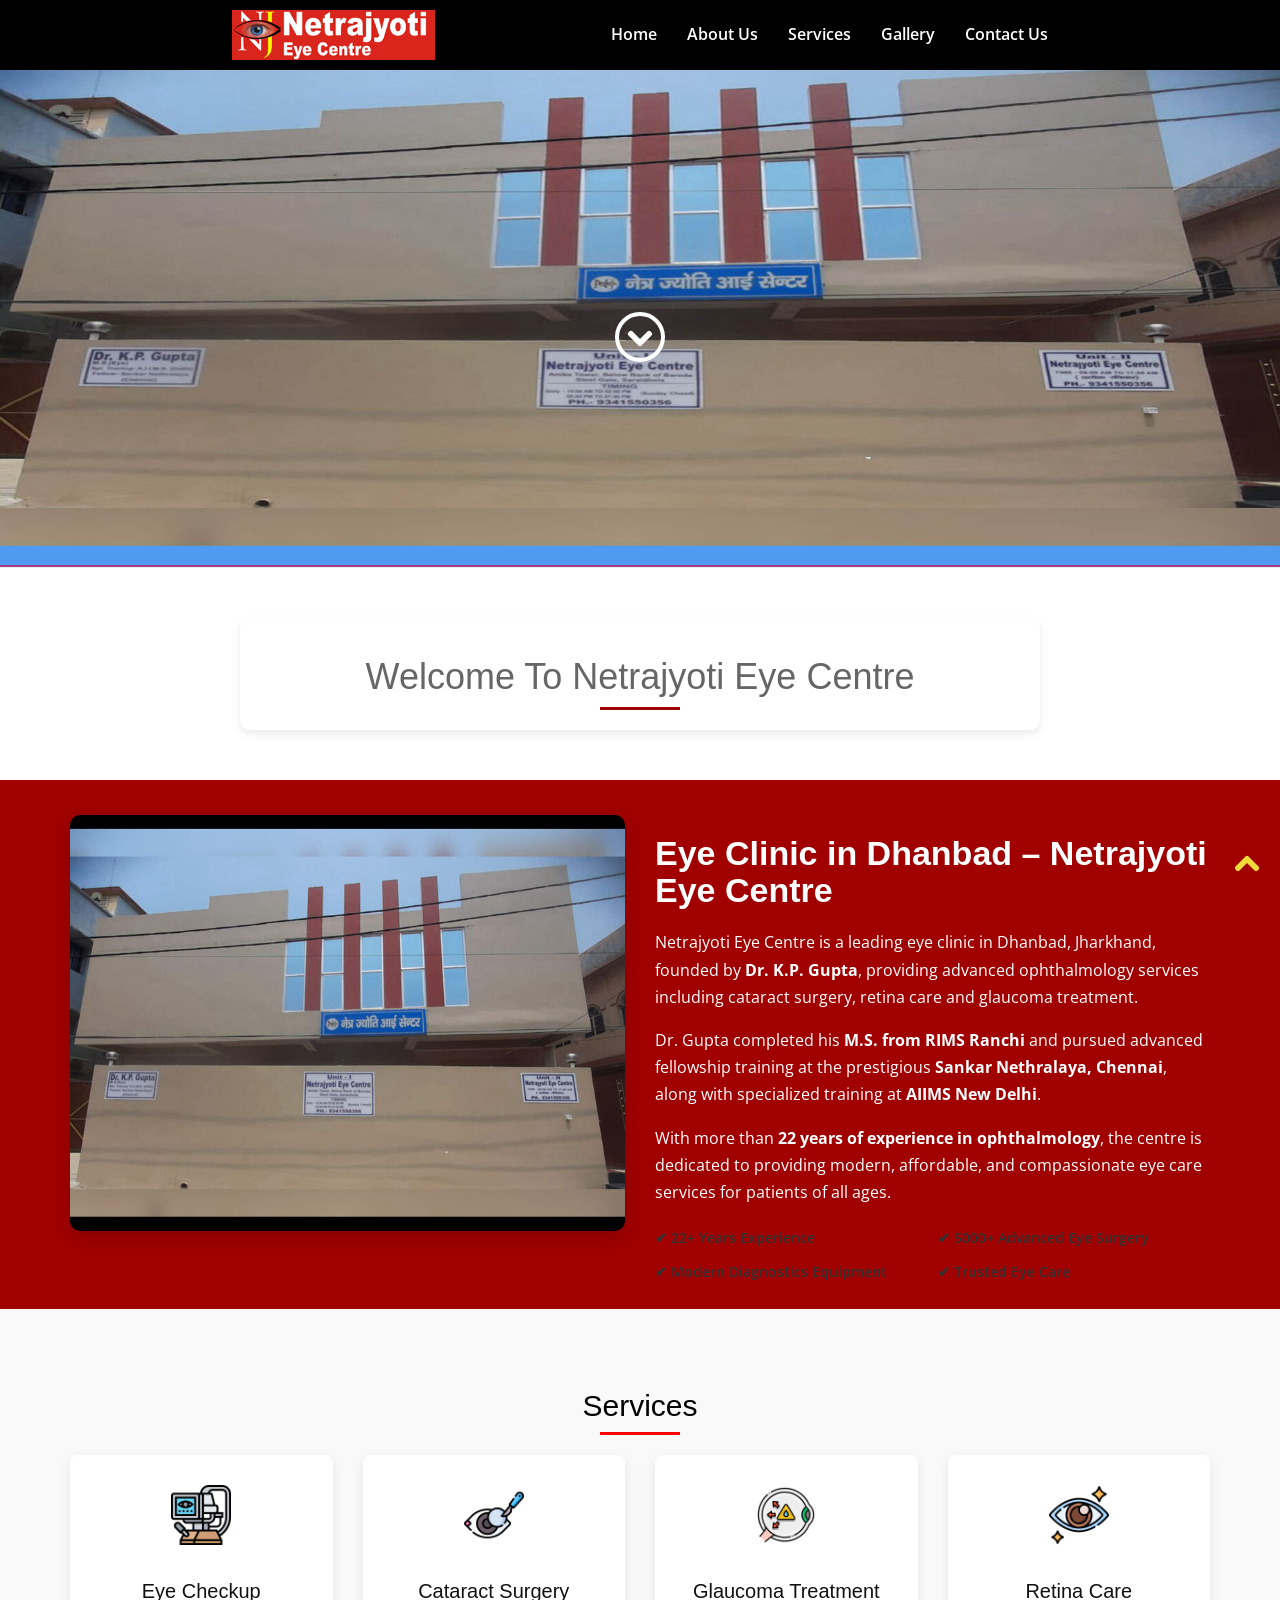
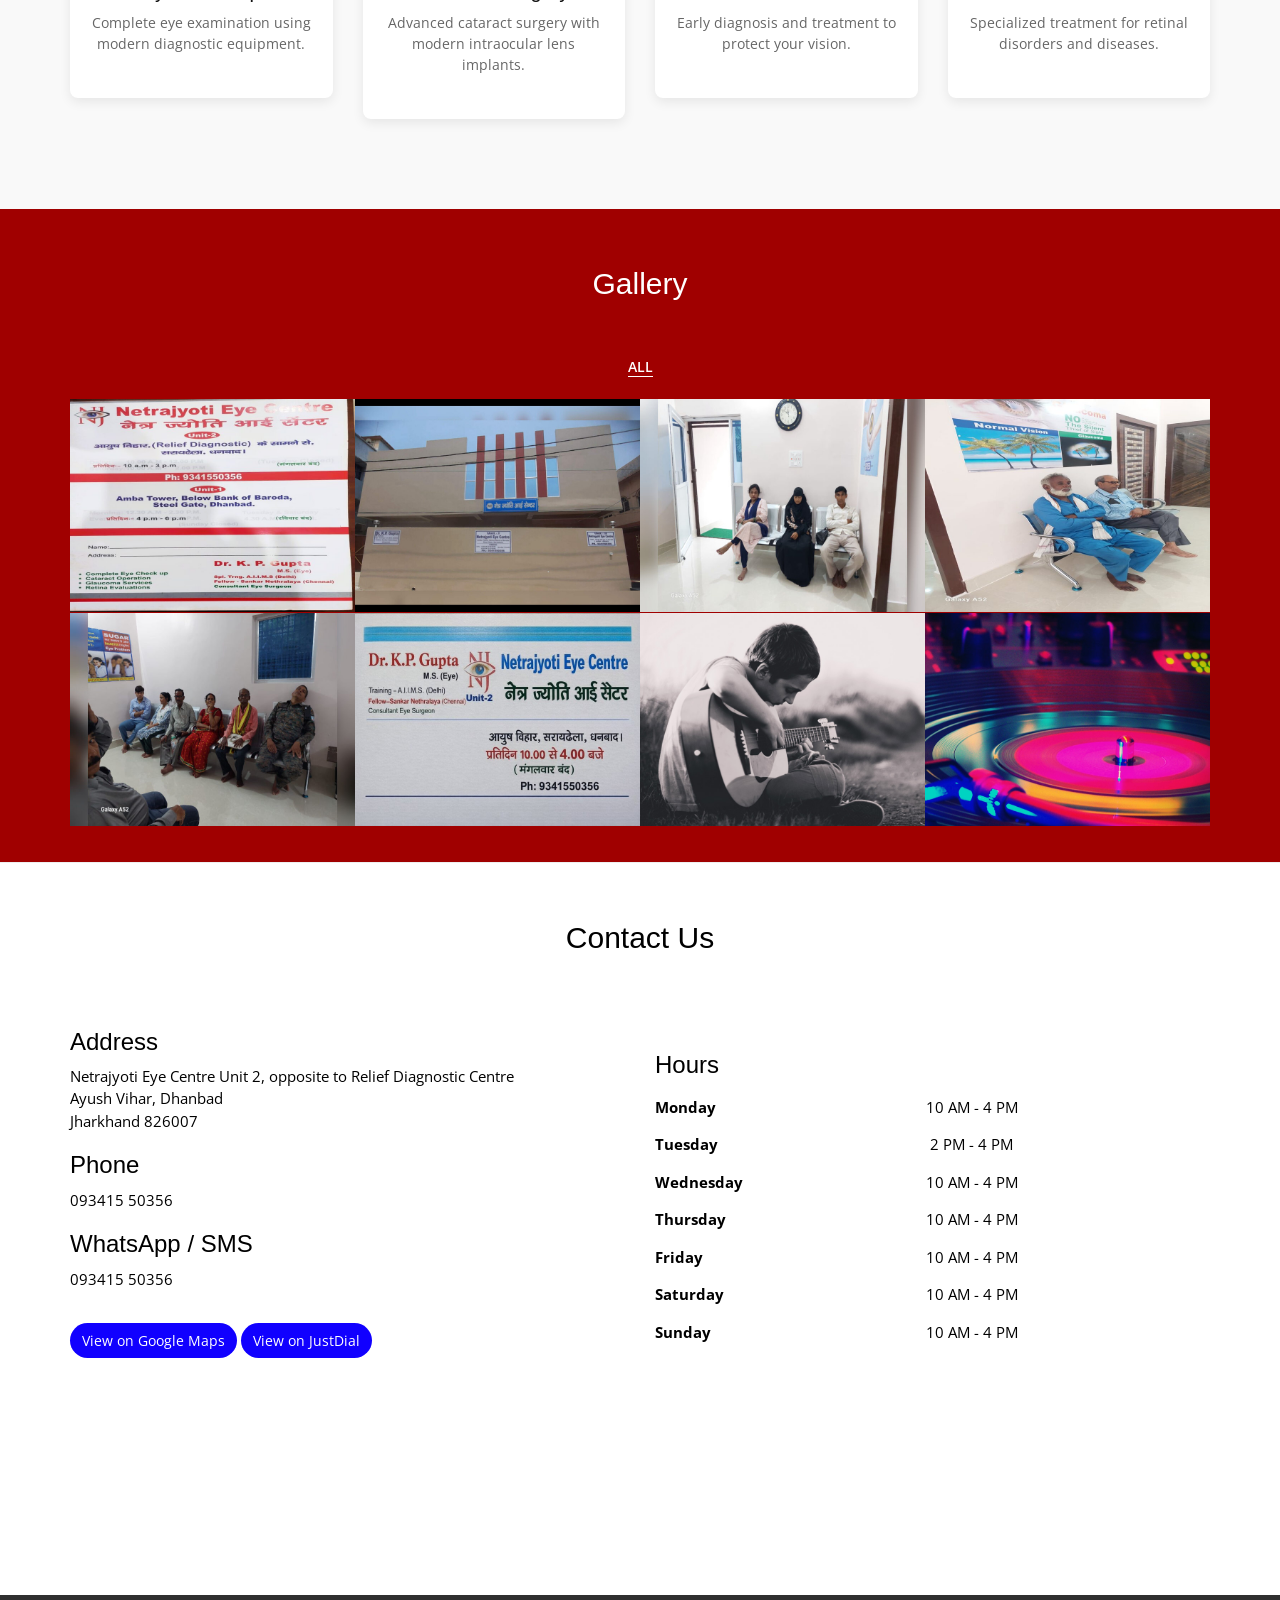
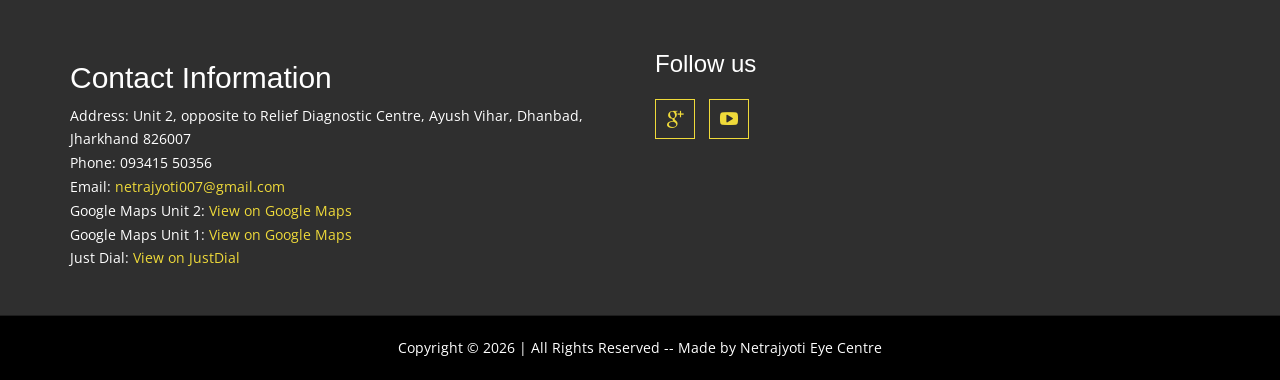
==== commit 0804699e: "seo changes" ====
--- a/index.html
+++ b/index.html
@@ -11,9 +11,10 @@
 <!--[if lt IE 9]> 
     <meta http-equiv="X-UA-Compatible" content="IE=edge,chrome=1">
     <![endif]-->
-<title>NJ Eye Centre</title>
-<meta name="description" content="">
-<meta name="author" content="WebThemez">
+<title>Netrajyoti Eye Centre | Best Eye Doctor in Dhanbad | Cataract & Retina Care</title>
+<meta name="description" content="Netrajyoti Eye Centre in Dhanbad provides advanced eye care including cataract surgery, glaucoma treatment, retina care and complete eye checkup by Dr K.P. Gupta with 22+ years experience.">
+<meta name="author" content="Netrajyoti Eye Centre">
+<meta name="keywords" content="Eye doctor Dhanbad, cataract surgery Dhanbad, retina specialist Dhanbad, glaucoma treatment Dhanbad, eye clinic Jharkhand">
 <!--[if lt IE 9]>
         <script src="http://html5shim.googlecode.com/svn/trunk/html5.js"></script>
     <![endif]-->
@@ -75,7 +76,7 @@
 
 
 
-<div id="#top"></div>
+<div id="top"></div>
 <section id="home">
   <div class="banner-container"> <img src="images/Outside2.jpg" alt="banner" />
     <div class="container banner-content">
@@ -108,12 +109,15 @@
 <!-- Text -->
 <div class="col-md-6 col-sm-12 about-content">
 
-<h2 class="about-title">About Netrajyoti Eye Centre</h2>
+<!-- <h2 class="about-title">About Netrajyoti Eye Centre</h2> -->
+<h2 class="about-title">Eye Clinic in Dhanbad – Netrajyoti Eye Centre</h2>
 
 <p>
-Netrajyoti Eye Centre is a specialized eye care clinic founded by 
-<strong>Dr. K.P. Gupta</strong>, one of the leading eye surgeons in Dhanbad.
+Netrajyoti Eye Centre is a leading eye clinic in Dhanbad, Jharkhand, 
+founded by <strong>Dr. K.P. Gupta</strong>, providing advanced ophthalmology 
+services including cataract surgery, retina care and glaucoma treatment.
 </p>
+
 
 <p>
 Dr. Gupta completed his <strong>M.S. from RIMS Ranchi</strong> and pursued 
@@ -154,7 +158,7 @@
 
 <div class="col-md-3 col-sm-6">
 <div class="service-card">
-<img src="images/services/eye-test.png" alt="">
+<img src="images/services/eye-test.png" alt="Eye checkup in Dhanbad">
 <h3>Eye Checkup</h3>
 <p>Complete eye examination using modern diagnostic equipment.</p>
 </div>
@@ -162,7 +166,7 @@
 
 <div class="col-md-3 col-sm-6">
 <div class="service-card">
-<img src="images/services/cataract.png" alt="">
+<img src="images/services/cataract.png" alt="Cataract surgery treatment in Dhanbad">
 <h3>Cataract Surgery</h3>
 <p>Advanced cataract surgery with modern intraocular lens implants.</p>
 </div>
@@ -170,7 +174,7 @@
 
 <div class="col-md-3 col-sm-6">
 <div class="service-card">
-<img src="images/services/glaucoma(1).png" alt="">
+<img src="images/services/glaucoma(1).png" alt="Glaucoma treatment in Dhanbad">
 <h3>Glaucoma Treatment</h3>
 <p>Early diagnosis and treatment to protect your vision.</p>
 </div>
@@ -178,7 +182,7 @@
 
 <div class="col-md-3 col-sm-6">
 <div class="service-card">
-<img src="images/services/eye-care.png" alt="">
+<img src="images/services/eye-care.png" alt="Retina care treatment in Dhanbad">
 <h3>Retina Care</h3>
 <p>Specialized treatment for retinal disorders and diseases.</p>
 </div>
@@ -192,33 +196,6 @@
 
 
 
-<!-- REMOVING CLIENTS
-<section id="clients">
-  <div id="demo" class="clients">
-    <div class="container">
-      <div class="heading text-center">
-        <h2>Oure Clients</h2>
-      </div>
-      <div class="row">
-        <div class="col-md-12">
-          <div class="customNavigation"> <a class="prev"><i class="fa fa-chevron-circle-left"></i></a> <a class="next"><i class="fa fa-chevron-circle-right"></i></a> </div>
-          <div id="owl-demo" class="owl-carousel">
-            <div class="item"> <span class="helper"> <img src="images/clients/client-1.png" alt="client" /></span> </div>
-            <div class="item"> <span class="helper"> <img src="images/clients/client-2.png" alt="client" /></span> </div>
-            <div class="item"> <span class="helper"> <img src="images/clients/client-3.png" alt="client" /></span> </div>
-            <div class="item"> <span class="helper"> <img src="images/clients/client-4.png" alt="client" /></span> </div>
-            <div class="item"> <span class="helper"> <img src="images/clients/client-5.png" alt="client" /></span> </div>
-            <div class="item"> <span class="helper"> <img src="images/clients/client-6.png" alt="client" /></span> </div>
-            <div class="item"> <span class="helper"> <img src="images/clients/client-7.png" alt="client" /></span> </div>
-            <div class="item"> <span class="helper"> <img src="images/clients/client-8.png" alt="client" /></span> </div>
-            <div class="item"> <span class="helper"> <img src="images/clients/client-9.png" alt="client" /></span> </div>
-          </div>
-        </div>
-      </div>
-    </div>
-  </div>
-</section>
--->
 
 
 
@@ -491,7 +468,7 @@
 
         <table class="hours-table">
           <tr><td><strong>Monday</strong></td><td>10 AM - 4 PM</td></tr>
-          <tr><td><strong>Tuesday</strong></td><td>10 AM - 4 PM</td></tr>
+          <tr><td><strong>Tuesday</strong></td><td>&nbsp;2 PM - 4 PM</td></tr>
           <tr><td><strong>Wednesday</strong></td><td>10 AM - 4 PM</td></tr>
           <tr><td><strong>Thursday</strong></td><td>10 AM - 4 PM</td></tr>
           <tr><td><strong>Friday</strong></td><td>10 AM - 4 PM</td></tr>
@@ -612,6 +589,24 @@
 
 </script>
 
+
+<script type="application/ld+json">
+{
+"@context": "https://schema.org",
+"@type": "MedicalClinic",
+"name": "Netrajyoti Eye Centre",
+"address": {
+"@type": "PostalAddress",
+"streetAddress": "Ayush Vihar, Saraidhella",
+"addressLocality": "Dhanbad",
+"addressRegion": "Jharkhand",
+"postalCode": "826007",
+"addressCountry": "India"
+},
+"telephone": "+91 9341550356"
+}
+</script>
+
 <!--[if lte IE 8]><script src="//ajax.googleapis.com/ajax/libs/jquery/1.11.0/jquery.min.js"></script><![endif]--> 
 <script src="js/modernizr-latest.js"></script> 
 <script src="js/jquery-1.8.2.min.js" type="text/javascript"></script> 
@@ -624,5 +619,6 @@
 <script src="js/custom.js" type="text/javascript"></script> 
 <script src="js/owl-carousel/owl.carousel.js"></script>
 
+
 </body>
 </html>
--- a/css/styles.css
+++ b/css/styles.css
@@ -70,19 +70,7 @@
 background: url('../images/links-arrow.png') 0px 12px no-repeat;
 padding-left:15px;
 }
-.progress {
-height: 12px;
-border-radius:0px;
-}
-.progress .progress-bar.progress-bar-red {
-background: #F76E26;
-}
-.progress .progress-bar.progress-bar-green {
-background: #51D4B6;
-}
-.progress .progress-bar.progress-bar-lblue {
-background: #9FDE32;
-}
+
 .feature a {
 display: inline-block;
 font-size: 18px;
@@ -94,24 +82,9 @@
 line-height: 41px;
 /* border-radius: 10px; */
 }
-#services img{
-	width:100%;
-}
-#services .circle{
-width:120px;
-height:90px;
-display:inline-block;
-background: transparent;
-border:1px solid #fff;
-overflow:hidden;
-}
-#services .circle:hover {
-	background:#FFF;	
-	transition: all 0.2s linear 0s;
-	-webkit-transition: all 0.2s linear 0s;
-	-moz-transition: all 0.2s linear 0s;
-	-o-transition: all 0.2s linear 0s;
-}
+
+
+
 .pDark h3 {
 	color: #BEBEBE;
 }
@@ -414,9 +387,7 @@
 .page-section h1 span {
 	font-weight: 200;
 }
-.page-section h2 {
-	color: #ffffff;
-}
+
 .page-section p {
 	font-size: 15px;
 	line-height: 1.5em;
@@ -917,28 +888,7 @@
 .contact ul li i {
 	margin-right: 15px;
 }
-/*Clients*/
-.clients #owl-demo .item {
-	background: none;
-}
-.clients .helper {
-	display: inline-block;
-	height: 100%;
-	vertical-align: middle;
-}
-.clients .helper img {
-	vertical-align: middle;
-	max-height: 70px;
-	max-width: 80%;
-}
-.clients .helper:hover {
-	cursor: e-resize;
-}
-.clients .customNavigation > a {
-	font-size: 25px;
-	cursor: pointer;
-	margin: 0px 5px;
-}
+
 .portfolio-item img:hover {
 	width: 110%;
 	height: 110%;
@@ -984,9 +934,7 @@
 .area1 a{
 	margin-bottom:10px;
 }
-#services{
-padding:35px 0;
-}
+
 @media (min-width: 768px) {
 .header .navbar-brand {
 	padding-left: 0;
@@ -1247,9 +1195,7 @@
 .parlex-back .heading p {
 	color: #FDFDFD;
 }
-#clients {
-	background: #fff;
-}
+
 /*Price table*/
 .flat .plan {
 	border-radius: 0px;
@@ -1299,9 +1245,7 @@
 .customNavigation {
 	display: none;
 }
-#clients .heading {
-	margin: 0px;
-}
+
 .isotope-item {
 	margin: 0px;
 	padding: 0px;
@@ -1393,4 +1337,230 @@
 height:3px;
 background:#A00000;
 margin:10px auto 0 auto;
-}+}
+
+
+.services-section{
+background:#f9f9f9;
+padding:60px 0;
+}
+
+.service-subtitle{
+color:#666;
+margin-bottom:40px;
+}
+
+.services-grid{
+margin-top:20px;
+}
+
+.service-card{
+background:#ffffff;
+padding:30px 20px;
+text-align:center;
+border-radius:8px;
+box-shadow:0 4px 12px rgba(0,0,0,0.08);
+margin-bottom:30px;
+transition:all 0.3s ease;
+}
+
+.service-card img{
+width:60px;
+margin-bottom:15px;
+}
+
+.service-card h3{
+font-size:20px;
+margin-bottom:10px;
+color:#111;
+}
+
+.service-card p{
+font-size:14px;
+color:#666;
+}
+
+.service-card:hover{
+transform:translateY(-5px);
+box-shadow:0 10px 20px rgba(0,0,0,0.15);
+}
+
+#h2_in_services{
+color:#000000;
+
+}
+#h2_in_services::after{
+content:"";
+display:block;
+width:80px;
+height:3px;
+background:#ff0000;
+margin:10px auto;
+}
+
+.about-section{
+padding:70px 0;
+background:#ffffff;
+}
+
+.about-title{
+font-size:34px;
+font-weight:700;
+margin-bottom:20px;
+color:#111;
+}
+
+.about-content p{
+font-size:16px;
+color:#555;
+line-height:1.7;
+margin-bottom:15px;
+}
+
+.about-image img{
+width:100%;
+border-radius:10px;
+box-shadow:0 6px 20px rgba(0,0,0,0.15);
+}
+
+.about-highlights{
+margin-top:20px;
+display:grid;
+grid-template-columns:1fr 1fr;
+gap:10px;
+font-weight:600;
+color:#333;
+}
+
+.site-logo{
+height:50px;
+width:auto;
+margin-top:10px;
+margin-bottom: 5px;
+}
+
+@media (max-width:768px){
+
+.site-logo{
+height:40px;
+}
+
+}
+
+/* ===== CUSTOM NAVBAR ===== */
+
+.custom-navbar{
+width:100%;
+background:#000;
+position:fixed;
+top:0;
+z-index:999;
+}
+
+.nav-container{
+display:flex;
+align-items:center;
+justify-content:space-between;
+padding:10px 0;
+}
+
+/* Logo */
+
+.nav-logo img{
+height:50px;
+width:auto;
+}
+
+/* Menu */
+
+.nav-menu ul{
+list-style:none;
+display:flex;
+gap:30px;
+margin:0;
+padding:0;
+}
+
+.nav-menu ul li a{
+color:#ffffff;
+text-decoration:none;
+font-size:16px;
+font-weight:600;
+transition:0.3s;
+}
+
+.nav-menu ul li a:hover{
+color:#ff0000;
+}
+
+/* Mobile Toggle */
+
+.nav-toggle{
+display:none;
+flex-direction:column;
+cursor:pointer;
+}
+
+.nav-toggle span{
+height:3px;
+width:25px;
+background:#ffffff;
+margin:4px 0;
+display:block;
+}
+
+/* ===== MOBILE RESPONSIVE ===== */
+
+@media (max-width:768px){
+
+.nav-menu{
+position:absolute;
+top:70px;
+left:0;
+width:100%;
+background:#000;
+display:none;
+}
+
+.nav-menu ul{
+flex-direction:column;
+text-align:center;
+padding:20px 0;
+}
+
+.nav-menu ul li{
+padding:10px 0;
+}
+
+.nav-toggle{
+display:flex;
+}
+
+.nav-menu.active{
+display:block;
+}
+
+.nav-logo img{
+height:40px;
+}
+
+}
+
+.nav-menu ul li a.active{
+color:#ffe206;
+}
+
+/* Mobile hamburger button */
+
+.nav-toggle{
+background:#ff0000;
+padding:8px 8px;
+border-radius:4px;
+}
+
+.nav-toggle span{
+height:5px;
+width:25px;
+background:#ffffff;
+margin:4px 0;
+}
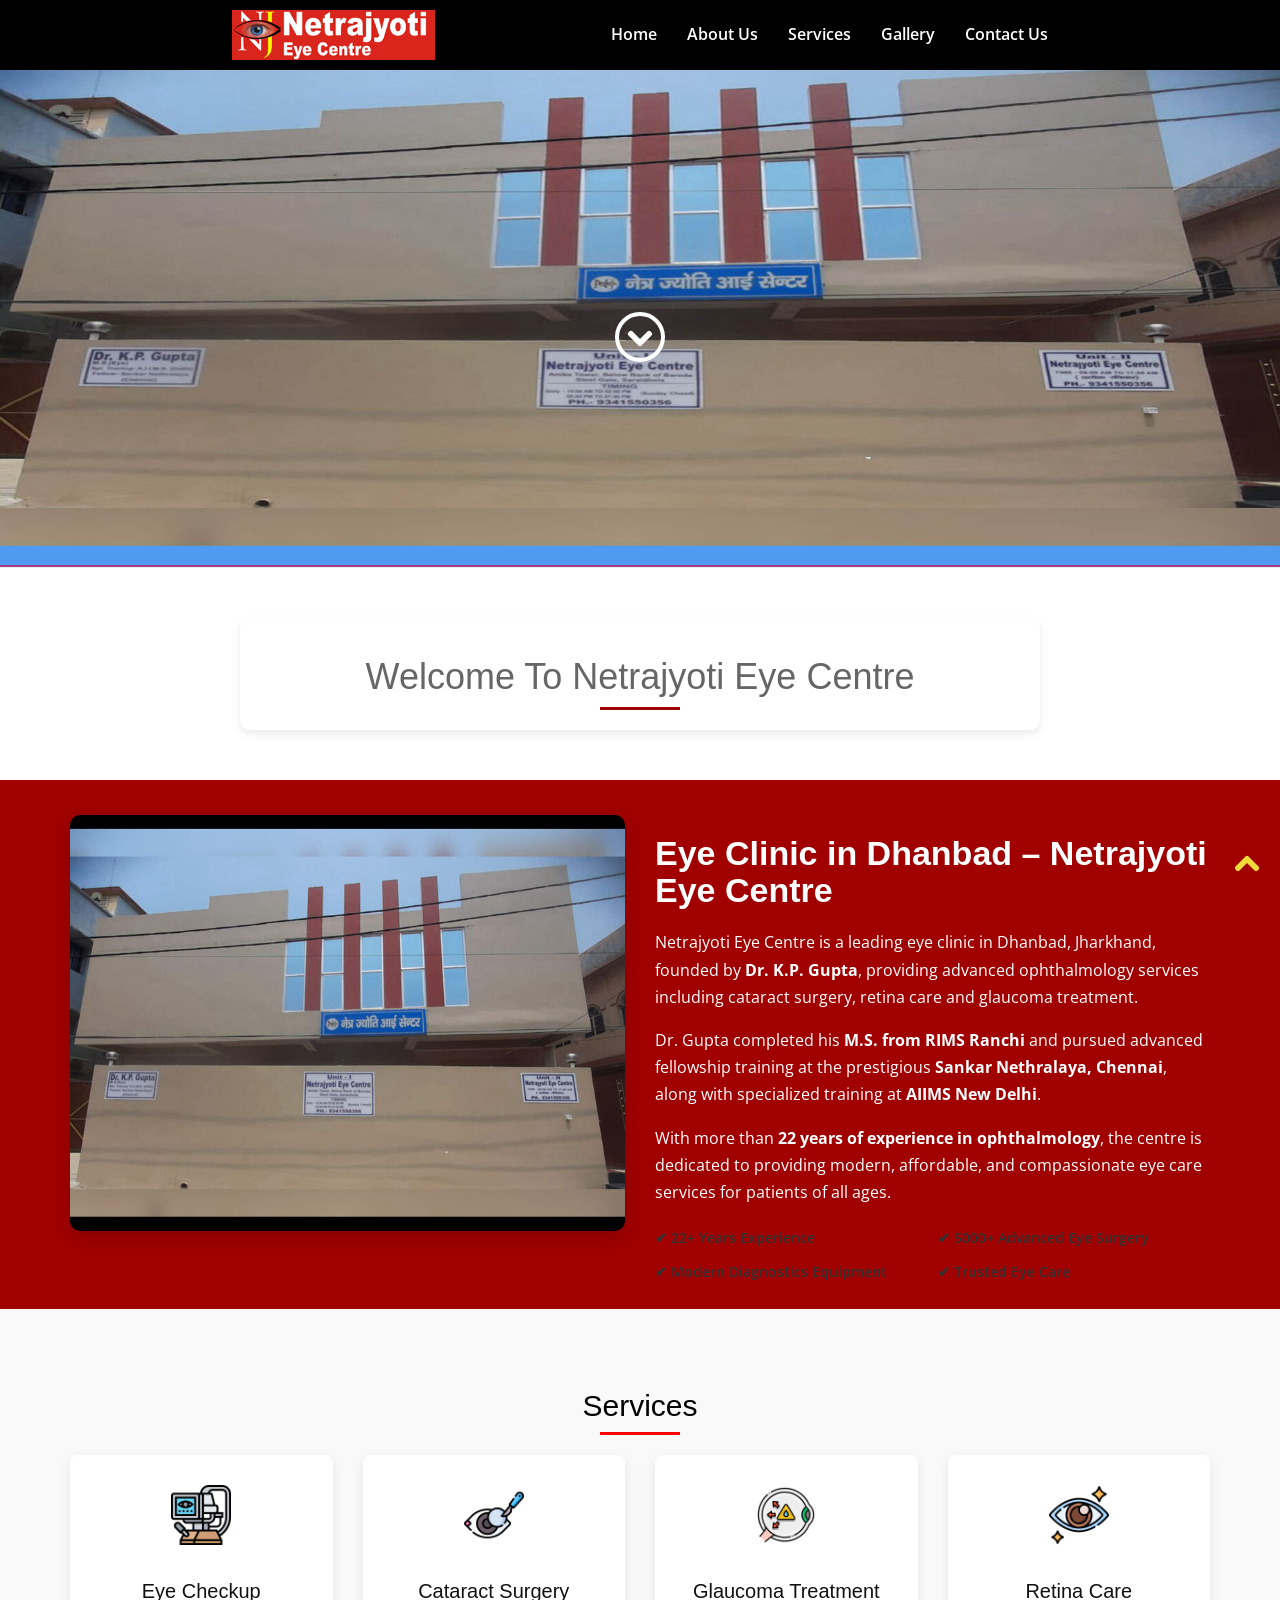
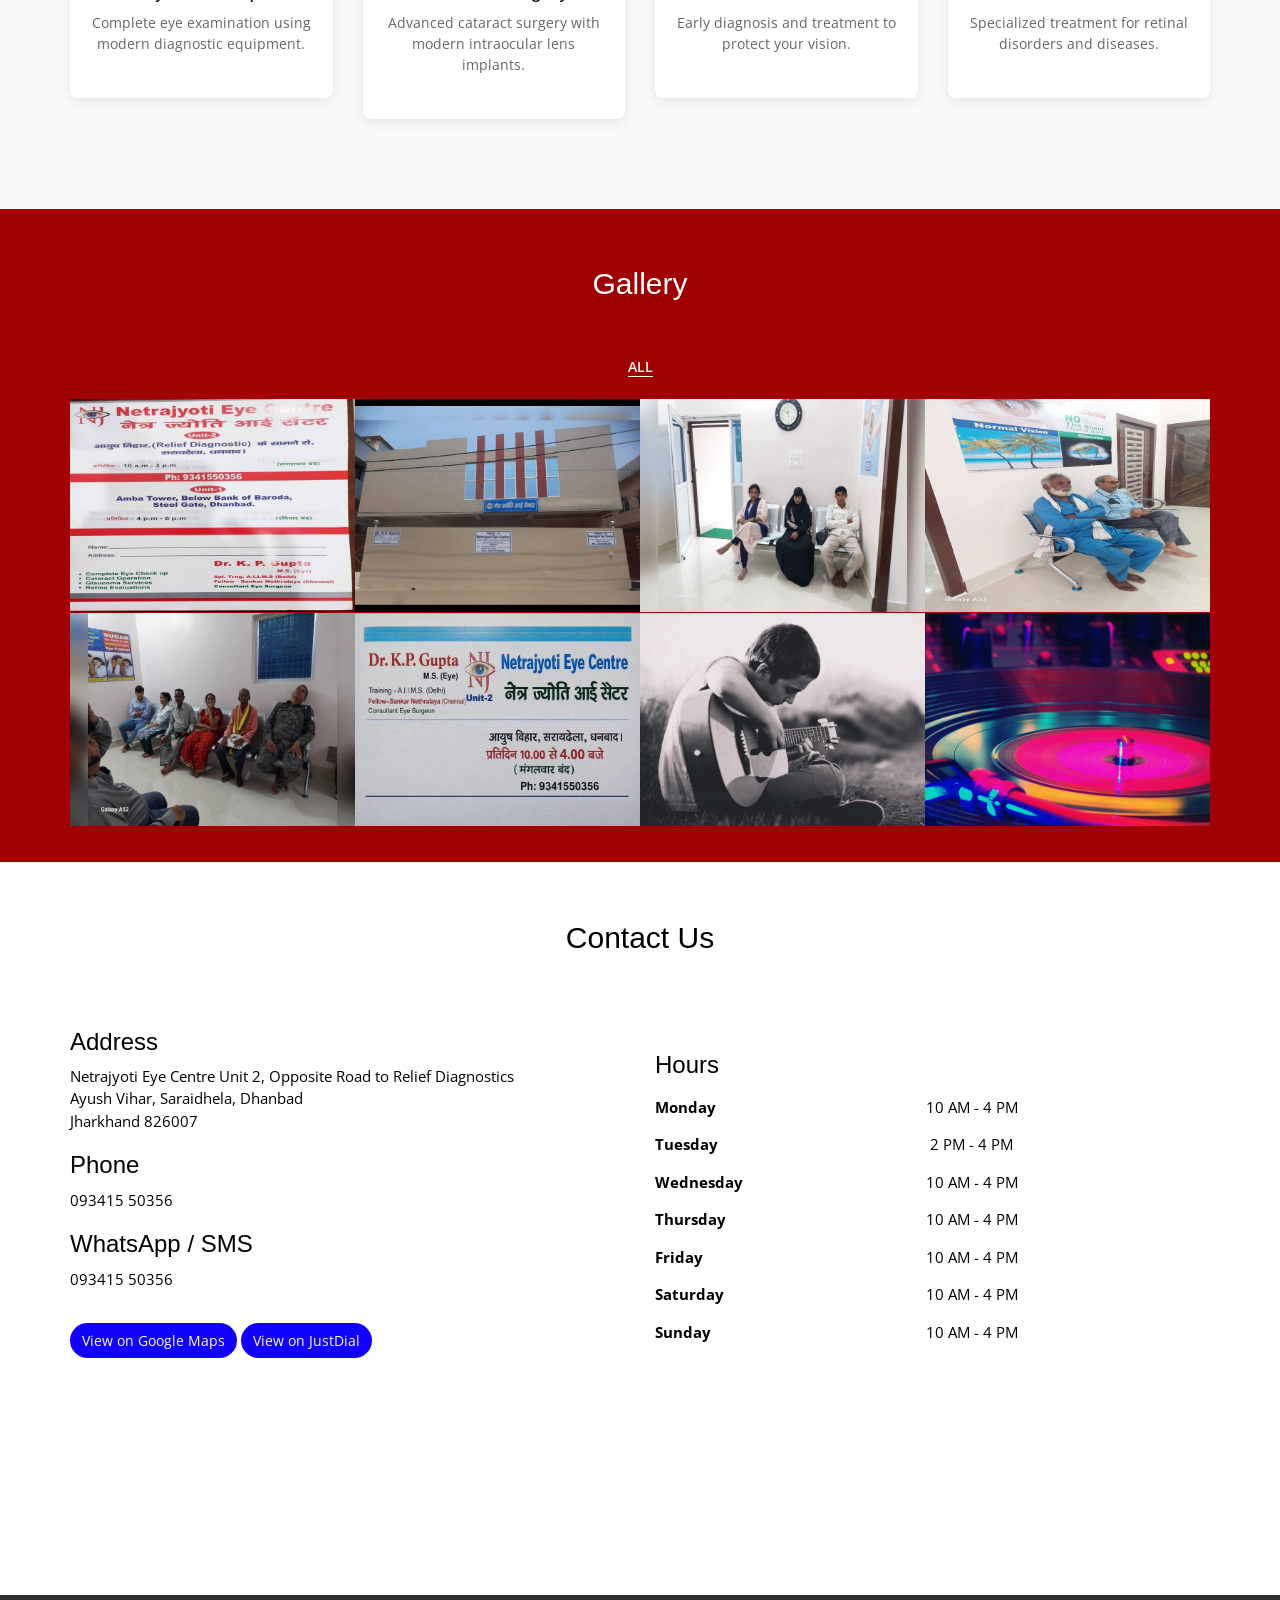
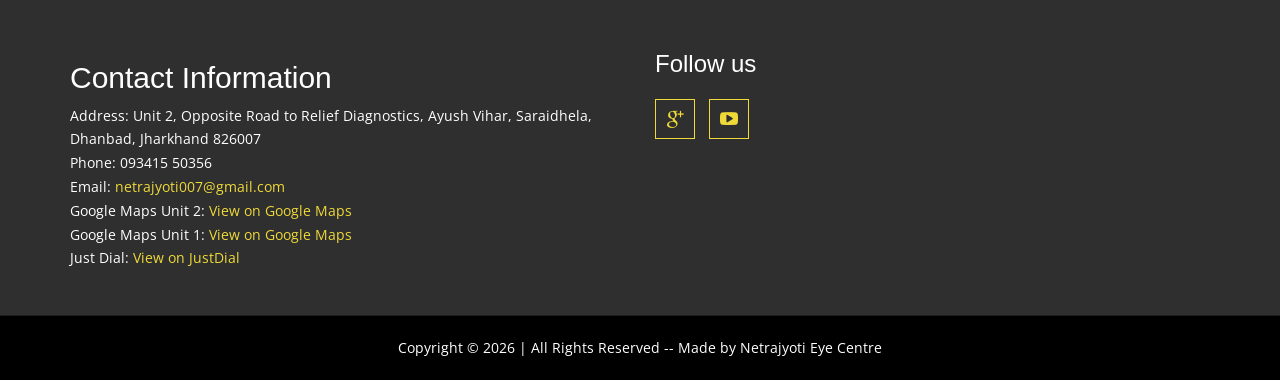
==== commit 55d3eb14: "update index.html" ====
--- a/index.html
+++ b/index.html
@@ -30,6 +30,34 @@
 <link rel="stylesheet" href="css/styles.css" />
 <!-- Font Awesome -->
 <link href="font/css/font-awesome.min.css" rel="stylesheet">
+
+
+<!-- SEO IMPROVEMENT -->
+<script type="application/ld+json">
+{
+ "@context": "https://schema.org",
+ "@type": "MedicalClinic",
+ "name": "Netrajyoti Eye Centre",
+ "image": "https://netrajyotieyecentre.com/images/logo/logo.png",
+ "address": {
+   "@type": "PostalAddress",
+   "streetAddress": "Unit 2, Ayush Vihar, Saraidhela",
+   "addressLocality": "Dhanbad",
+   "addressRegion": "Jharkhand",
+   "postalCode": "826007",
+   "addressCountry": "India"
+ },
+ "telephone": "+91-9341550356",
+ "medicalSpecialty": "Ophthalmology",
+ "physician": {
+   "@type": "Physician",
+   "name": "Dr K.P. Gupta"
+ }
+}
+
+</script>
+
+
 </head>
 
 
@@ -437,8 +465,8 @@
 
         <h3>Address</h3>
         <p>
-        Netrajyoti Eye Centre Unit 2, opposite to Relief Diagnostic Centre<br>
-        Ayush Vihar, Dhanbad<br>
+        Netrajyoti Eye Centre Unit 2, Opposite Road to Relief Diagnostics<br>
+        Ayush Vihar, Saraidhela, Dhanbad<br>
         Jharkhand 826007
         </p>
 
@@ -510,7 +538,7 @@
             	<div class="col">
                    <h2>Contact Information</h2>
                    <ul>
-                        <li>Address: Unit 2, opposite to Relief Diagnostic Centre, Ayush Vihar, Dhanbad, Jharkhand 826007</li>
+                        <li>Address: Unit 2, Opposite Road to Relief Diagnostics, Ayush Vihar, Saraidhela, Dhanbad, Jharkhand 826007</li>
                         <li>Phone: 093415 50356</li>
                         <li>Email: <a href="mailto:netrajyoti007@gmail.com" title="Email Us">netrajyoti007@gmail.com</a></li>
                         <li>Google Maps Unit 2: <a href="https://maps.app.goo.gl/edJSqo6UVj1cQSoM8" title="Google Maps">View on Google Maps</a></li>
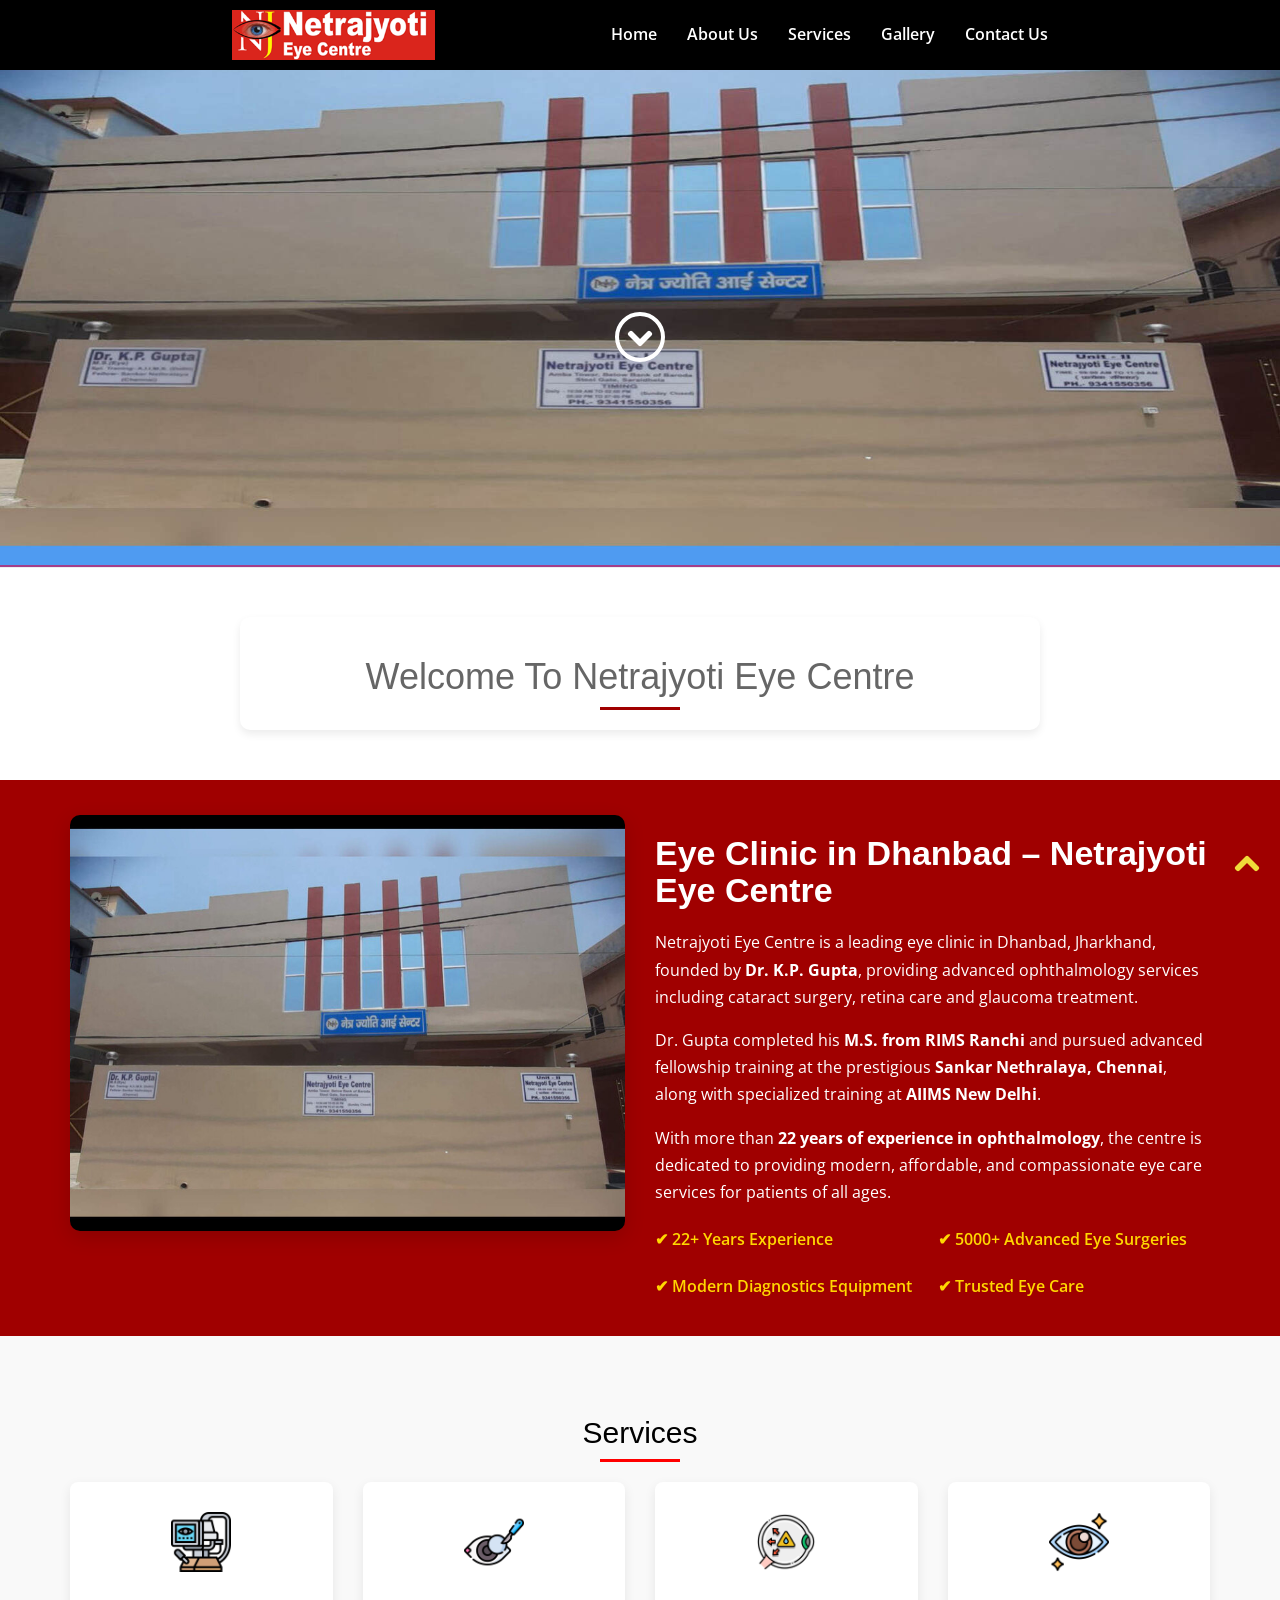
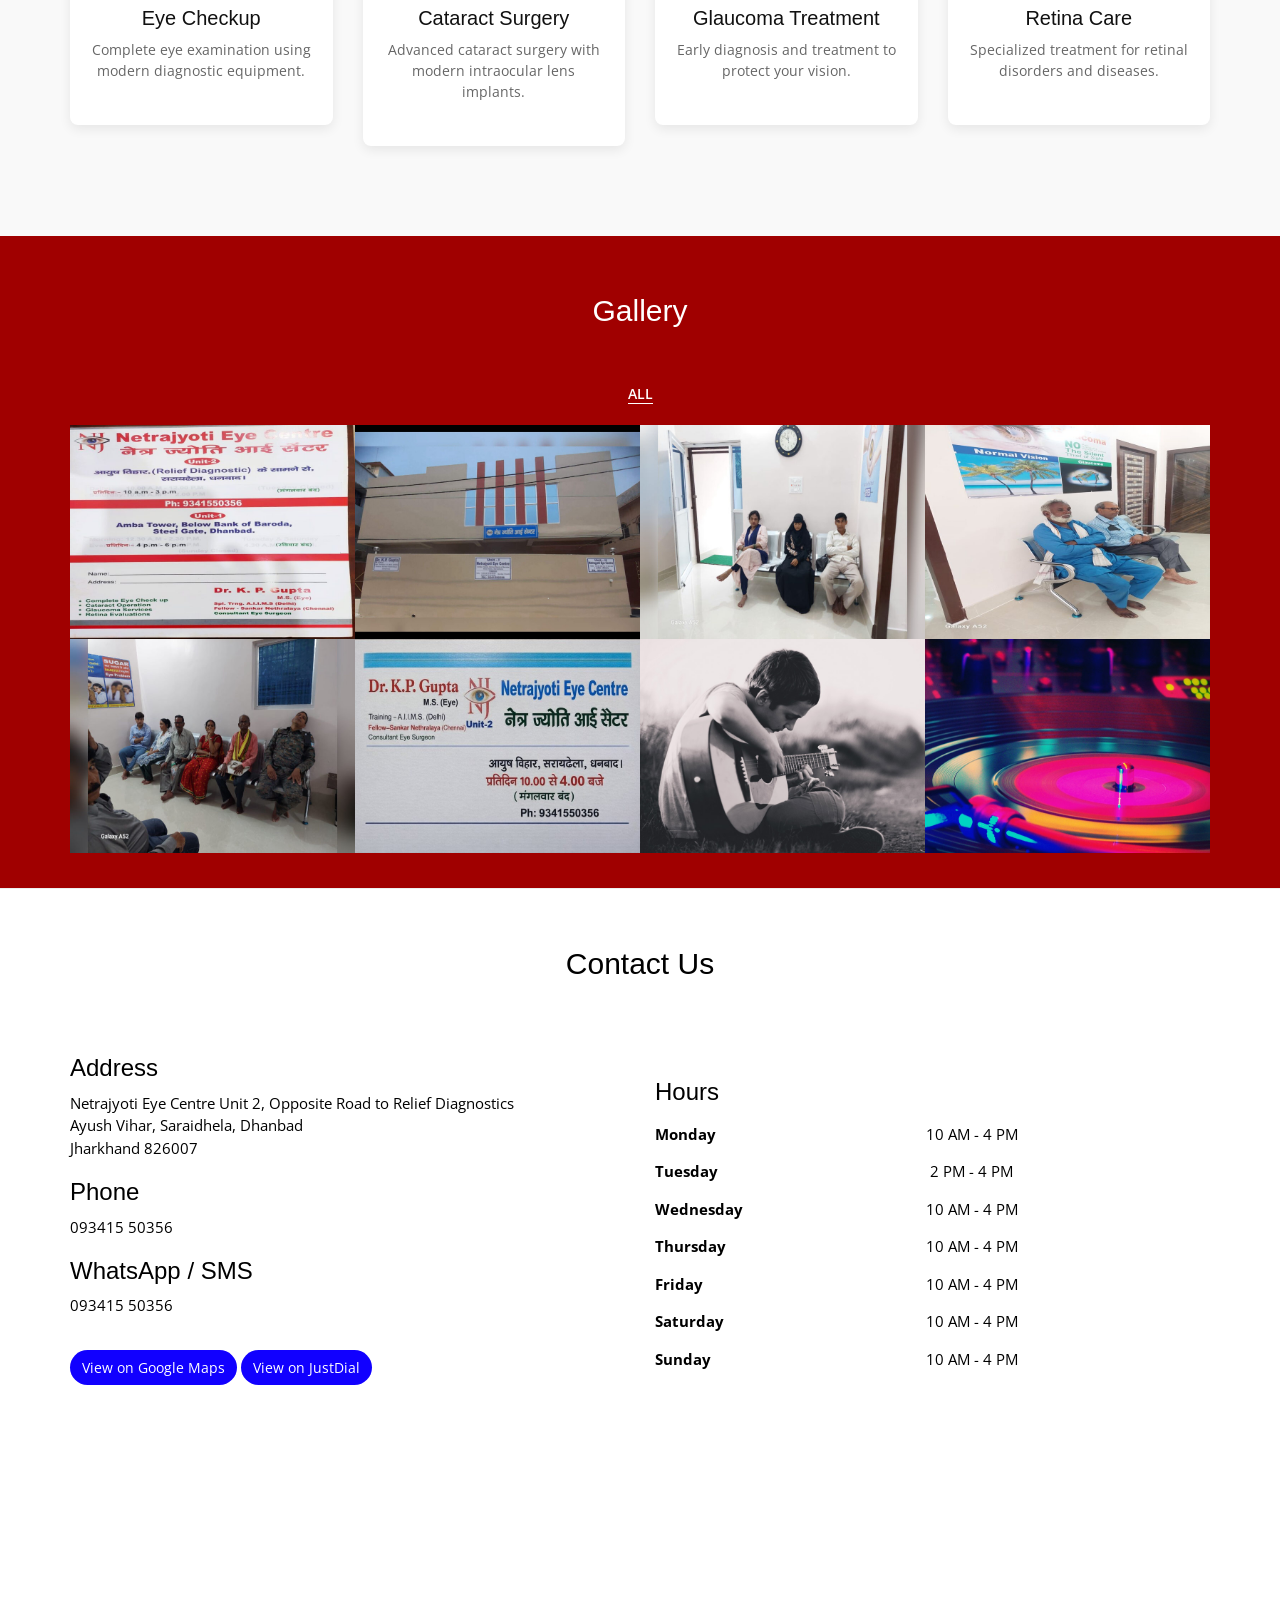
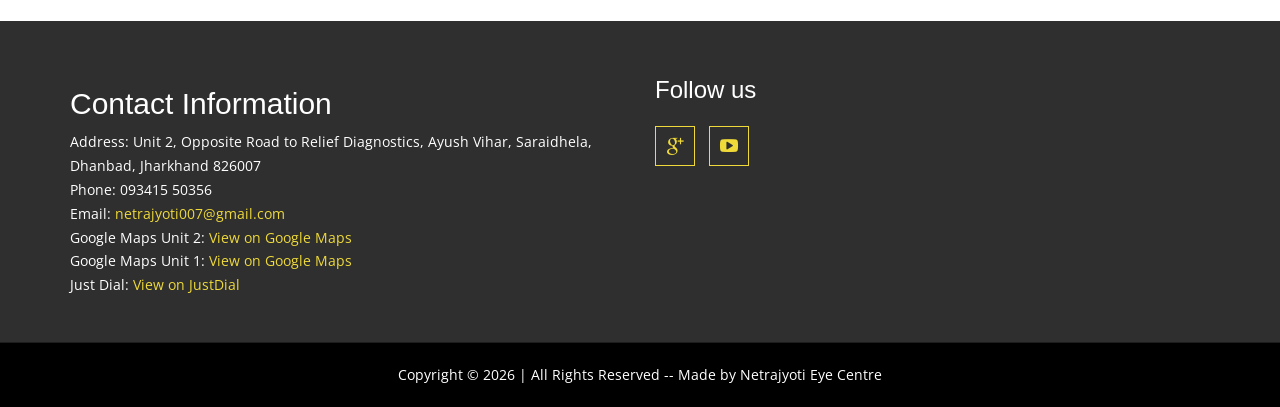
==== commit 7087254f: "Update index.html" ====
--- a/index.html
+++ b/index.html
@@ -162,7 +162,7 @@
 
 <div class="about-highlights">
 <div>✔ 22+ Years Experience</div>
-<div>✔ 5000+ Advanced Eye Surgery</div>
+<div>✔ 5000+ Advanced Eye Surgeries</div>
 <div>✔ Modern Diagnostics Equipment</div>
 <div>✔ Trusted Eye Care</div>
 </div>
--- a/css/styles.css
+++ b/css/styles.css
@@ -1564,3 +1564,10 @@
 background:#ffffff;
 margin:4px 0;
 }
+
+.about-highlights div{
+color:#FFD700;
+font-weight:600;
+font-size:16px;
+margin-bottom:10px;
+}
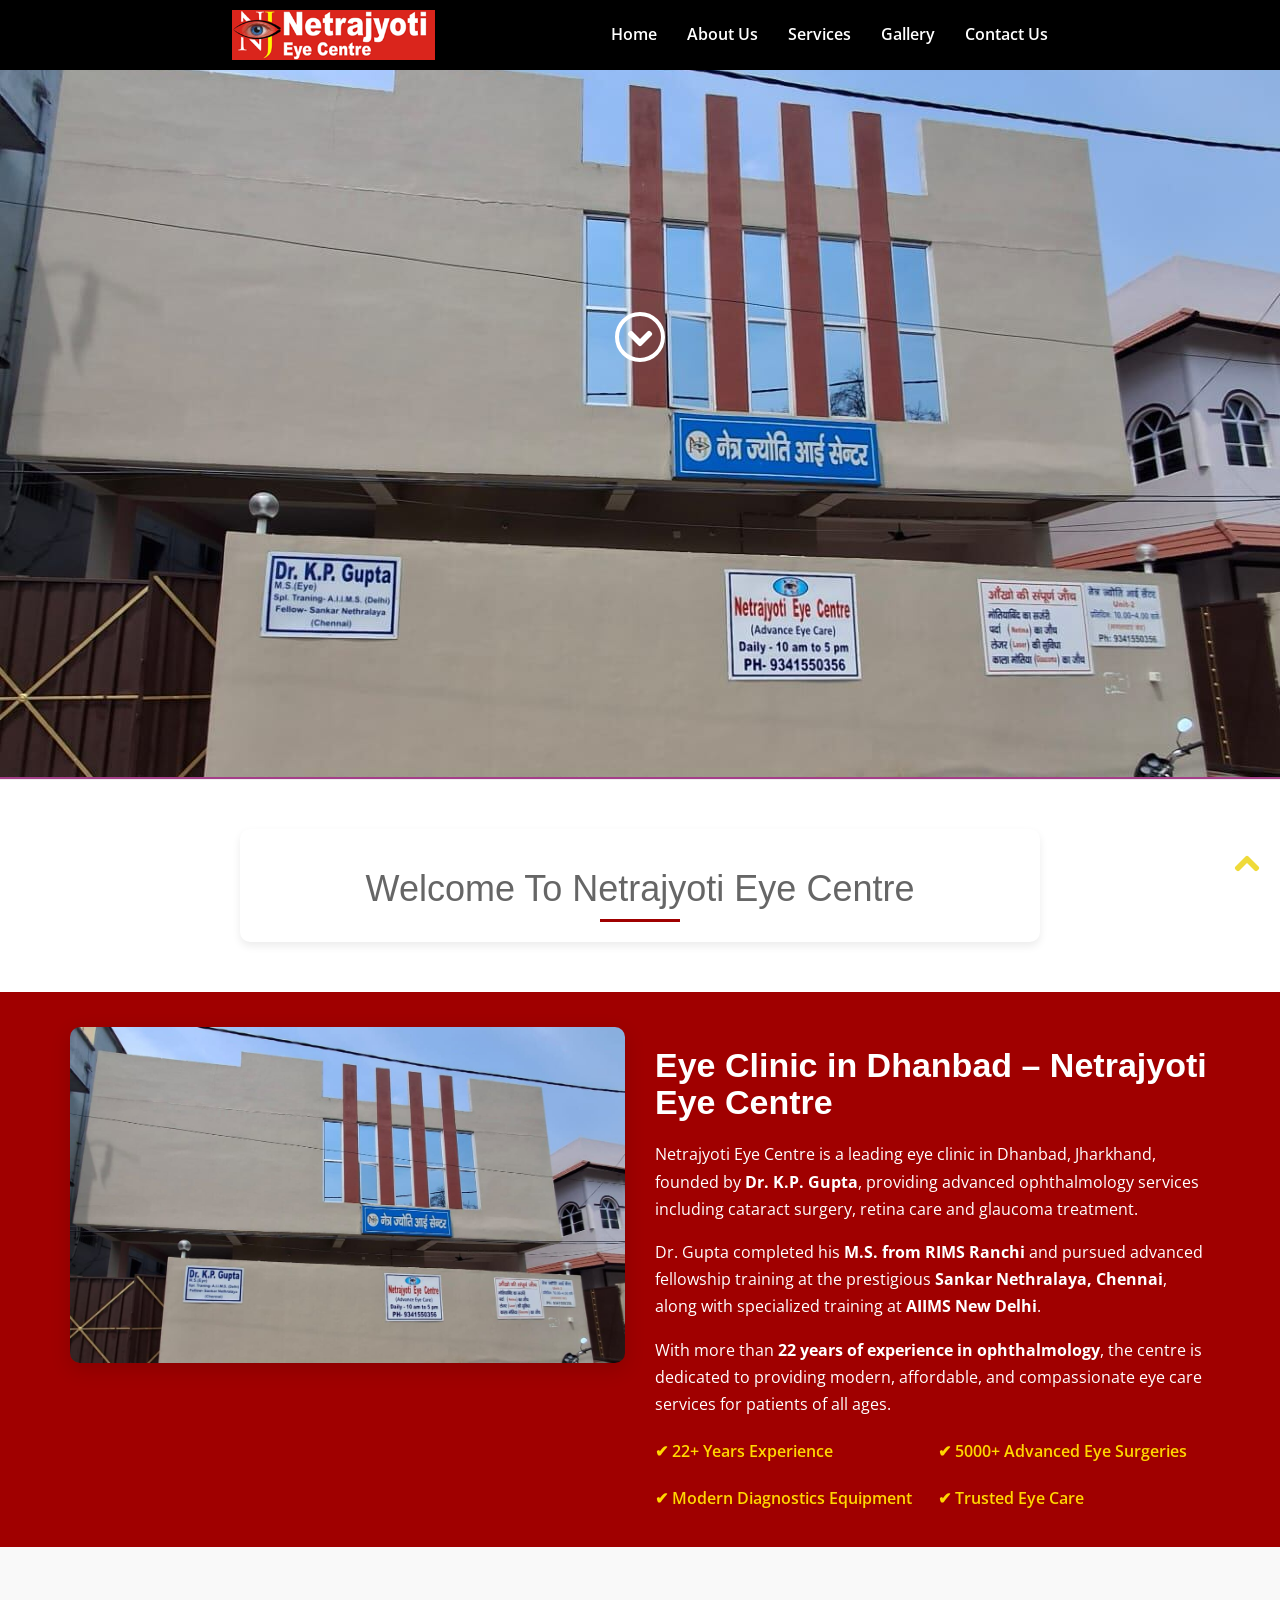
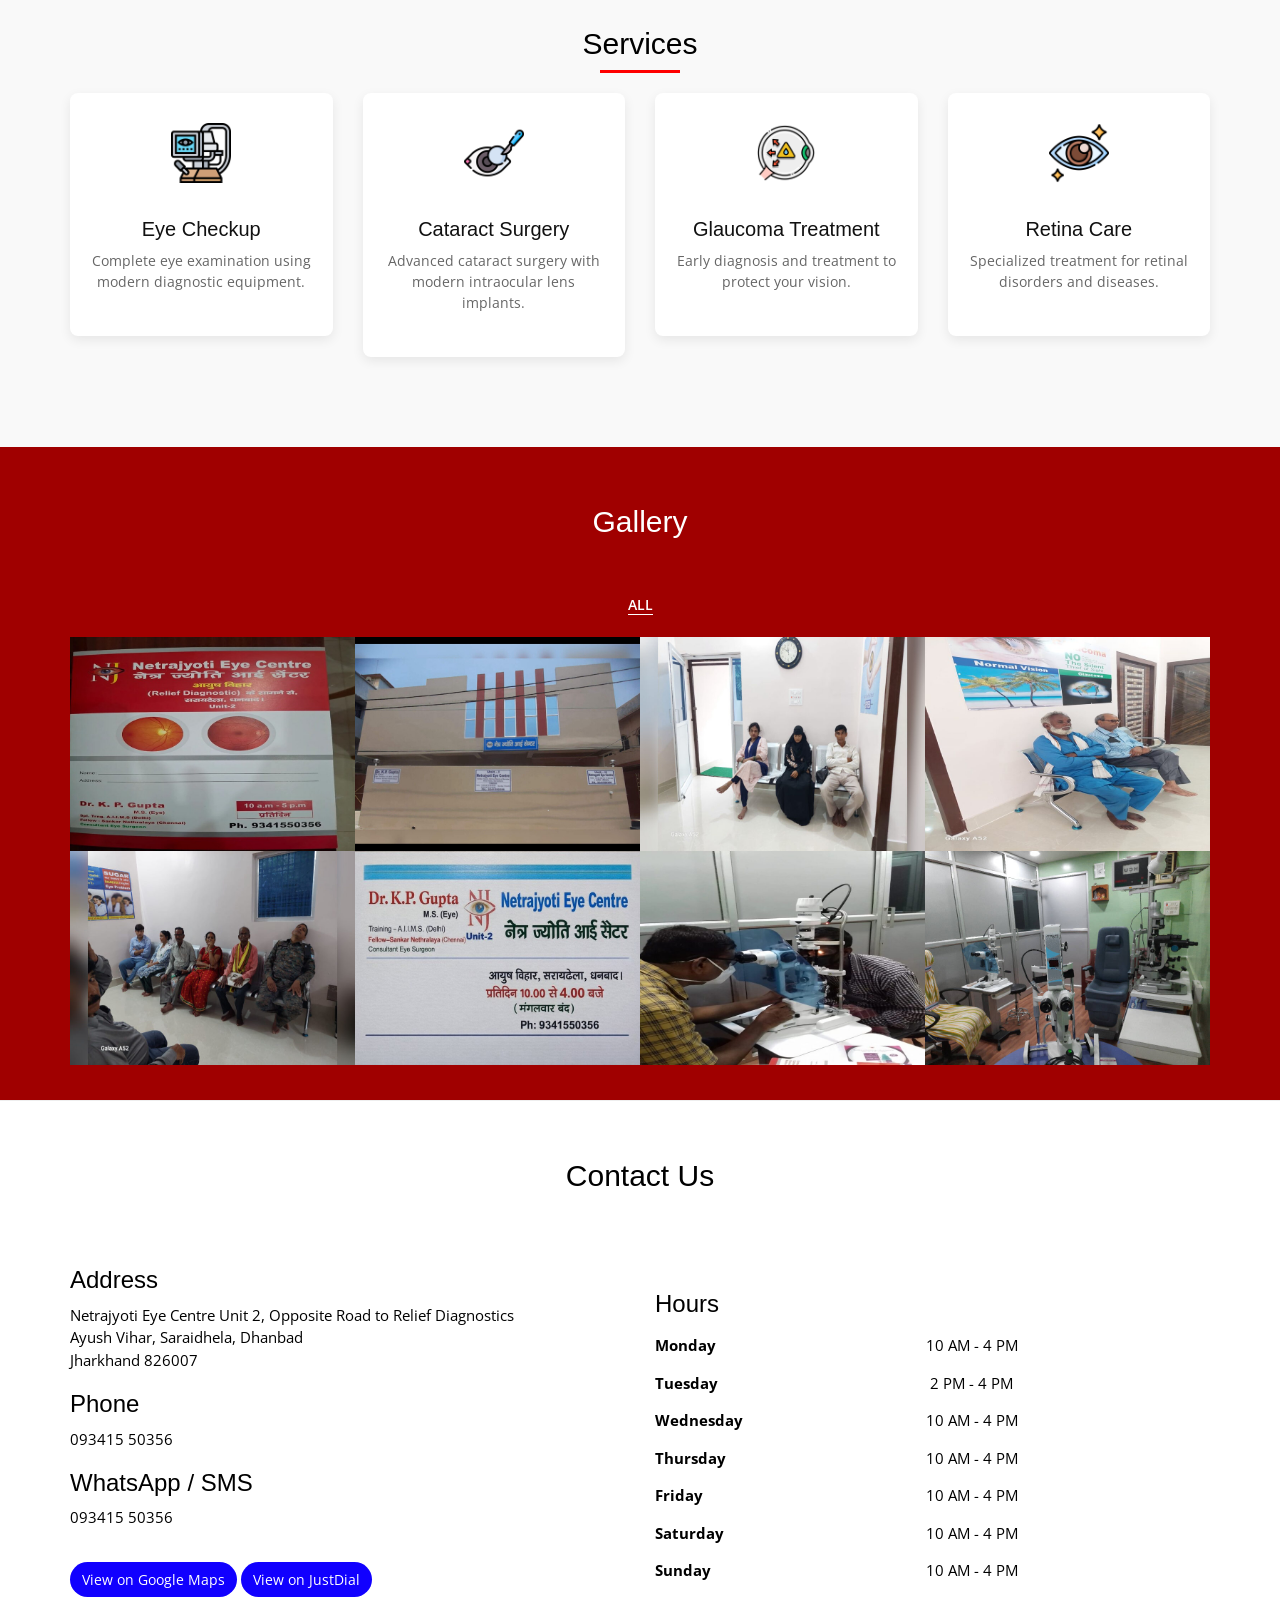
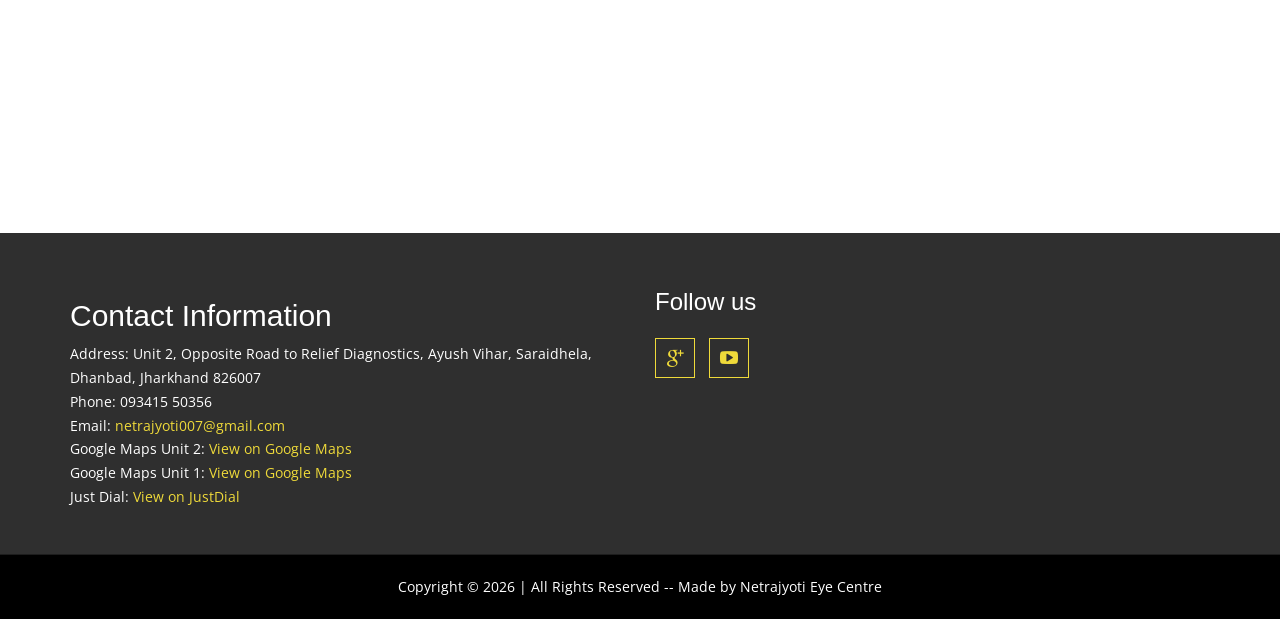
==== commit 80b87c7f: "changed main image" ====
--- a/index.html
+++ b/index.html
@@ -106,7 +106,7 @@
 
 <div id="top"></div>
 <section id="home">
-  <div class="banner-container"> <img src="images/Outside2.jpg" alt="banner" />
+  <div class="banner-container"> <img src="images/main_images/Outside3.jpg" alt="banner" />
     <div class="container banner-content">
       <div class="hero-text animated fadeInDownBig">
         <h1 class="responsive-headline" style="font-size: 40px;"><br/>
@@ -131,7 +131,7 @@
 
 <!-- Image -->
 <div class="col-md-6 col-sm-12 about-image">
-<img src="images/work/Outside(2).jpg" class="img-responsive" alt="Netrajyoti Eye Centre">
+<img src="images/main_images/Outside3.jpg" class="img-responsive" alt="Netrajyoti Eye Centre">
 </div>
 
 <!-- Text -->
@@ -246,7 +246,7 @@
           </ul>
           <ul class="items list-unstyled clearfix animated fadeInRight showing" data-animation="fadeInRight" style="position: relative; height: 438px;">
 
-            <li class="item web" style="position: absolute; left: 877px; top: 219px;"> <a href="images/work/Catalogue_1.jpg" class="fancybox"> <img src="images/work/Catalogue_1.jpg" alt="">
+            <li class="item web" style="position: absolute; left: 877px; top: 219px;"> <a href="images/work/Catalogue44.jpeg" class="fancybox"> <img src="images/work/Catalogue44.jpeg" alt="">
               <div class="overlay"> <span>Expand</span> </div>
               </a> </li>
 
@@ -265,10 +265,10 @@
             <li class="item web" style="position: absolute; left: 292px; top: 219px;"> <a href="images/work/Doctor_1.jpg" class="fancybox"> <img src="images/work/Doctor_1.jpg" alt="">
               <div class="overlay"> <span></span> </div>
               </a> </li>
-            <li class="item photography" style="position: absolute; left: 585px; top: 219px;"> <a href="images/work/7.jpg" class="fancybox"> <img src="images/work/7.jpg" alt="">
+            <li class="item photography" style="position: absolute; left: 585px; top: 219px;"> <a href="images/work/Checkup22.jpeg" class="fancybox"> <img src="images/work/Checkup22.jpeg" alt="">
               <div class="overlay"> <span></span> </div>
               </a> </li>
-            <li class="item web" style="position: absolute; left: 877px; top: 219px;"> <a href="images/work/8.jpg" class="fancybox"> <img src="images/work/8.jpg" alt="">
+            <li class="item web" style="position: absolute; left: 877px; top: 219px;"> <a href="images/work/instrument22.jpg" class="fancybox"> <img src="images/work/instrument22.jpg" alt="">
               <div class="overlay"> <span></span> </div>
               </a> </li>
             
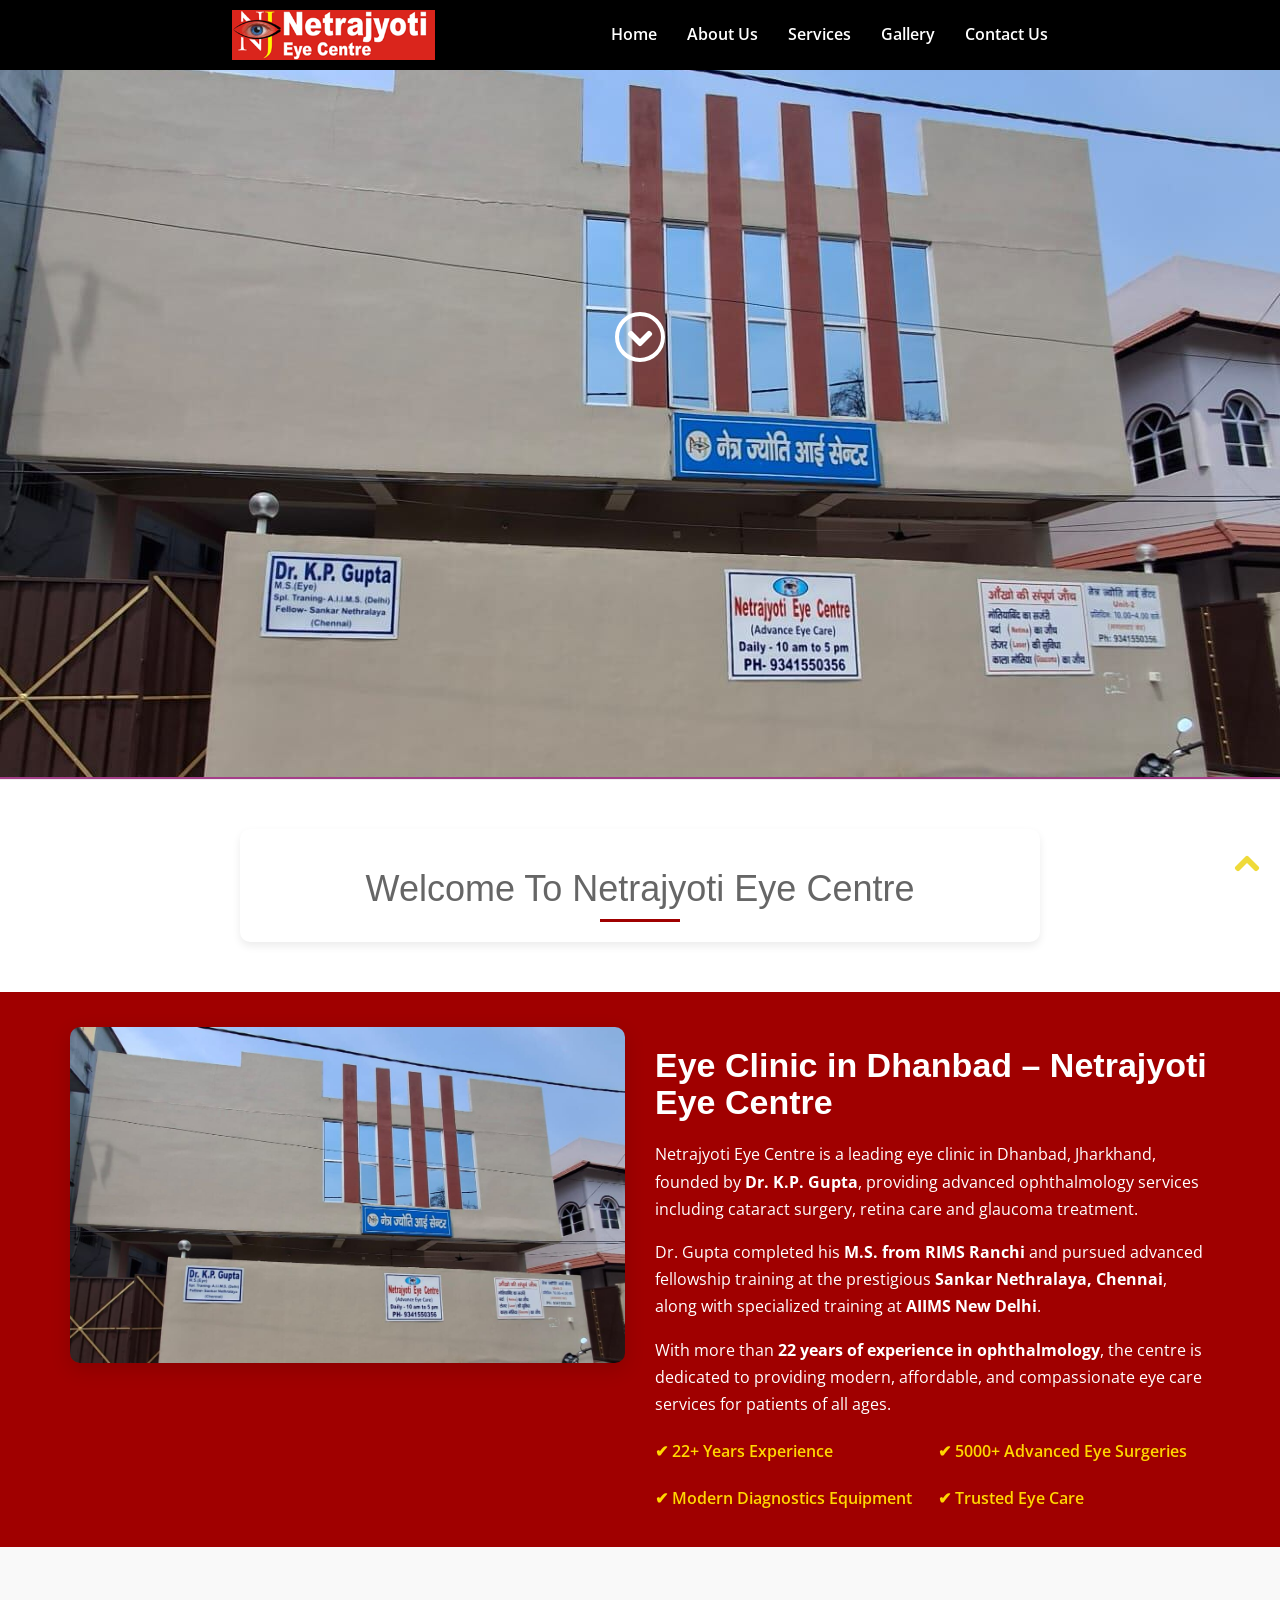
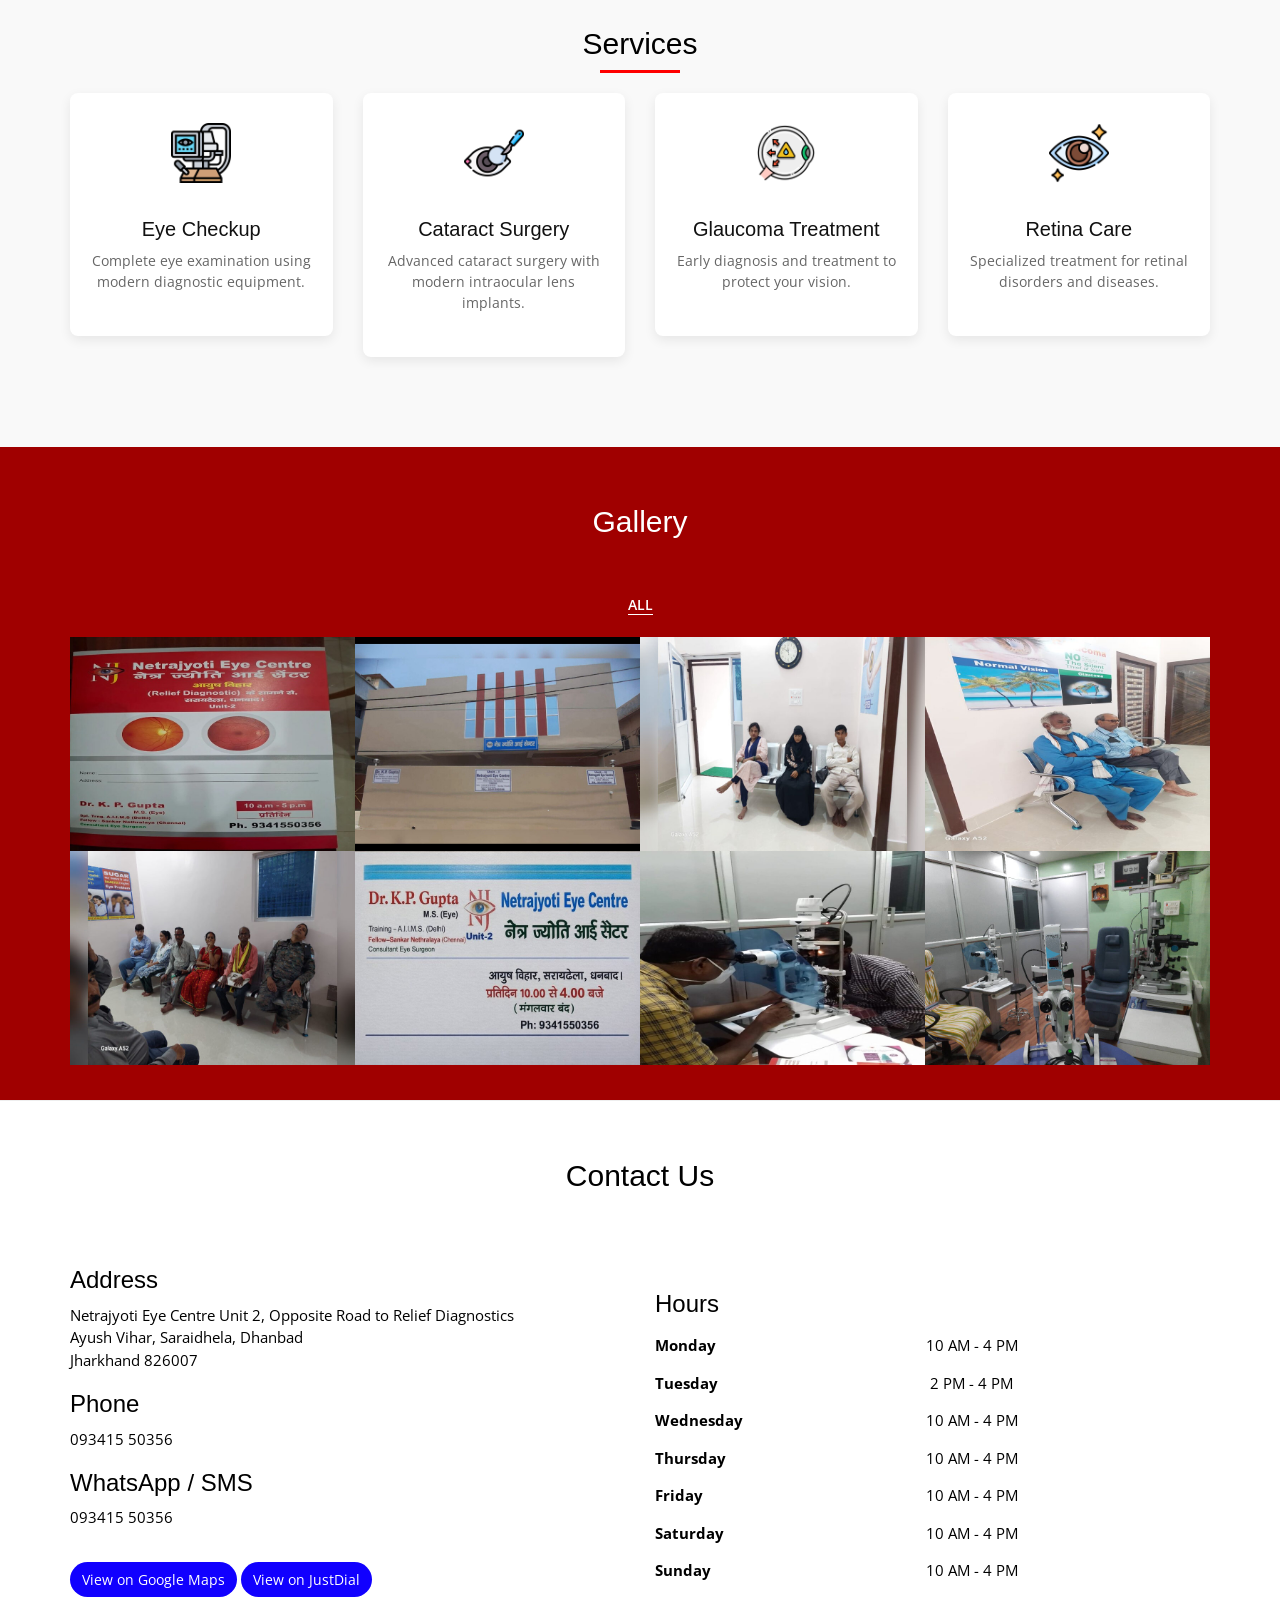
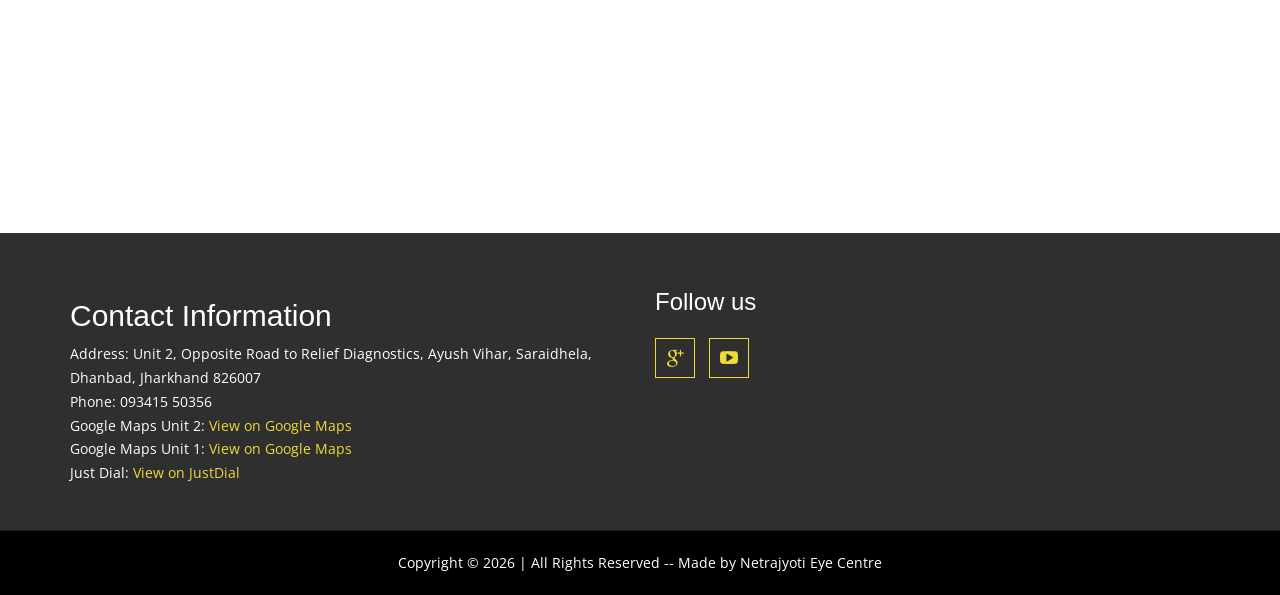
==== commit fdc343d4: "remove email" ====
--- a/index.html
+++ b/index.html
@@ -540,7 +540,7 @@
                    <ul>
                         <li>Address: Unit 2, Opposite Road to Relief Diagnostics, Ayush Vihar, Saraidhela, Dhanbad, Jharkhand 826007</li>
                         <li>Phone: 093415 50356</li>
-                        <li>Email: <a href="mailto:netrajyoti007@gmail.com" title="Email Us">netrajyoti007@gmail.com</a></li>
+                        <!-- <li>Email: <a href="mailto:netrajyoti007@gmail.com" title="Email Us">netrajyoti007@gmail.com</a></li> -->
                         <li>Google Maps Unit 2: <a href="https://maps.app.goo.gl/edJSqo6UVj1cQSoM8" title="Google Maps">View on Google Maps</a></li>
                         <li>Google Maps Unit 1: <a href="https://maps.app.goo.gl/At7mNfai8uXTB6nQA" title="Google Maps">View on Google Maps</a></li>
                         <li>Just Dial: <a href="https://jsdl.in/DT-99JQL6DYL1B" title="Just Dial">View on JustDial</a></li>
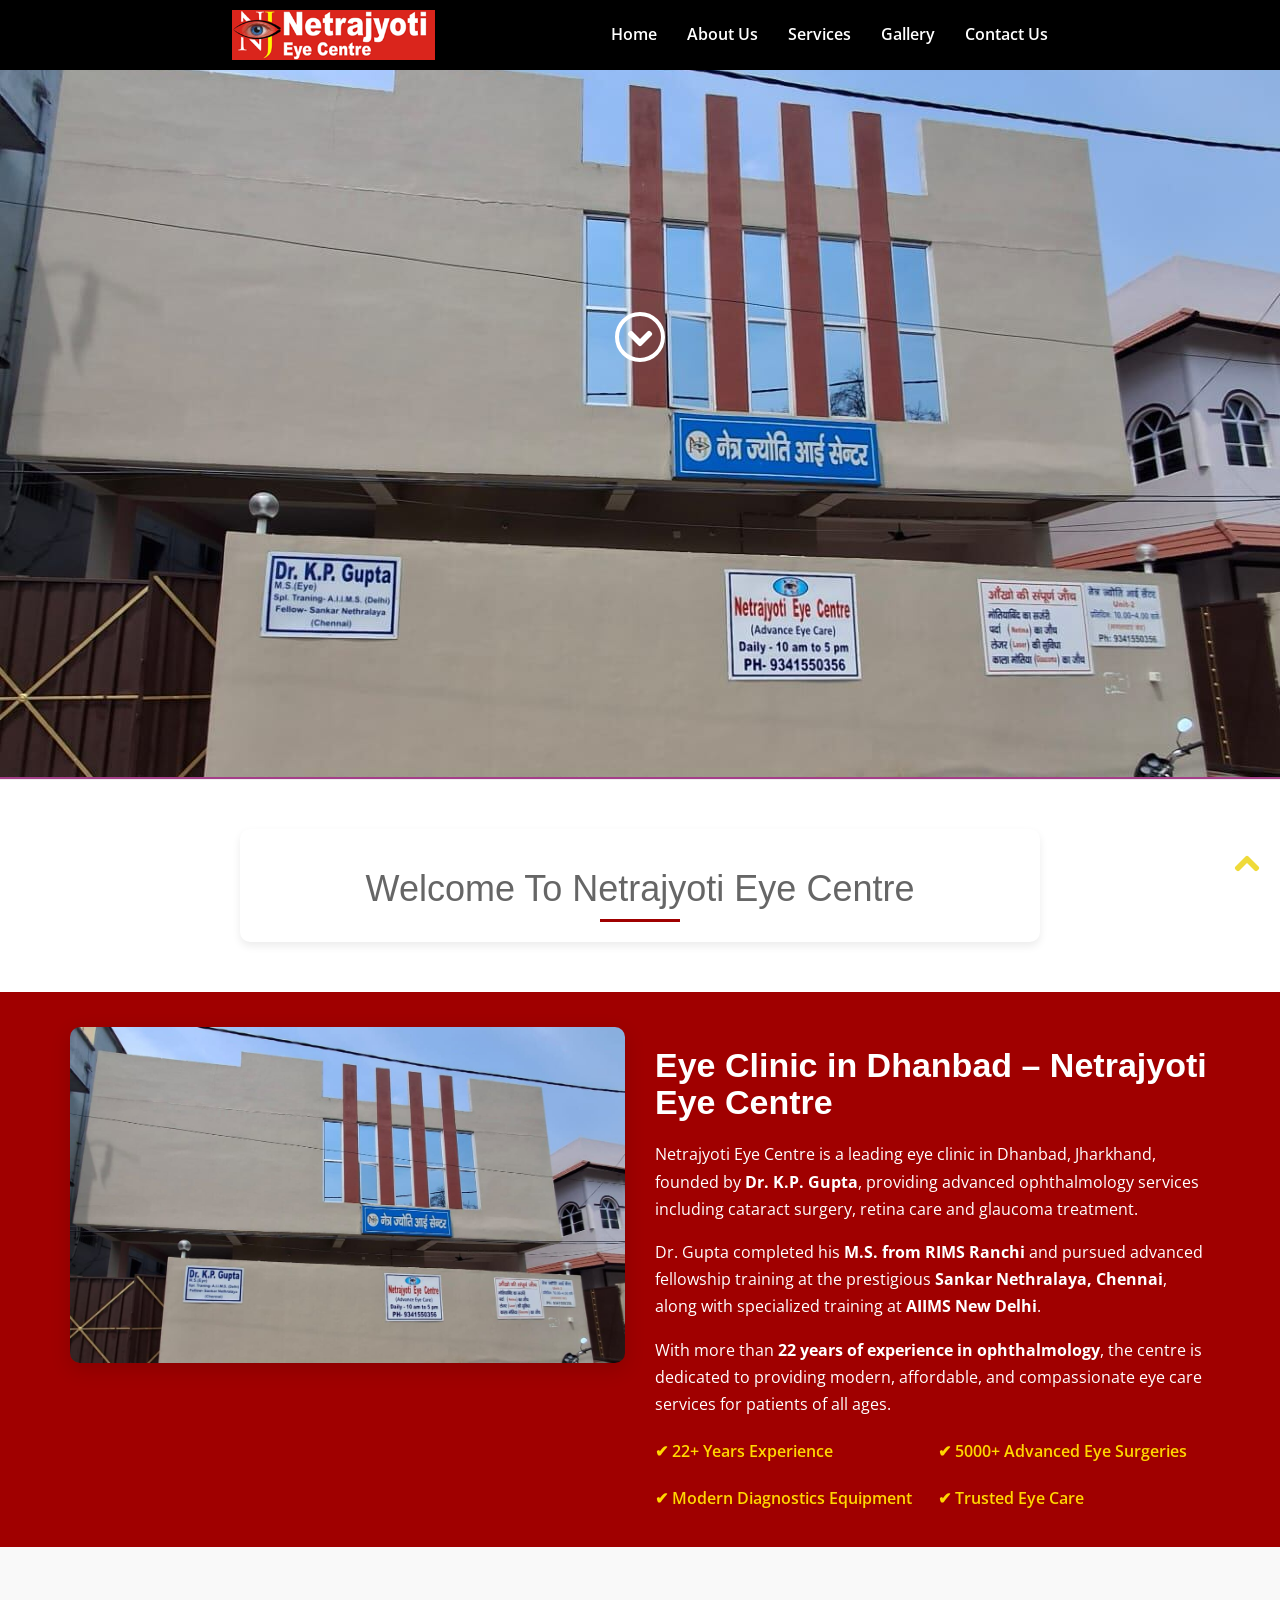
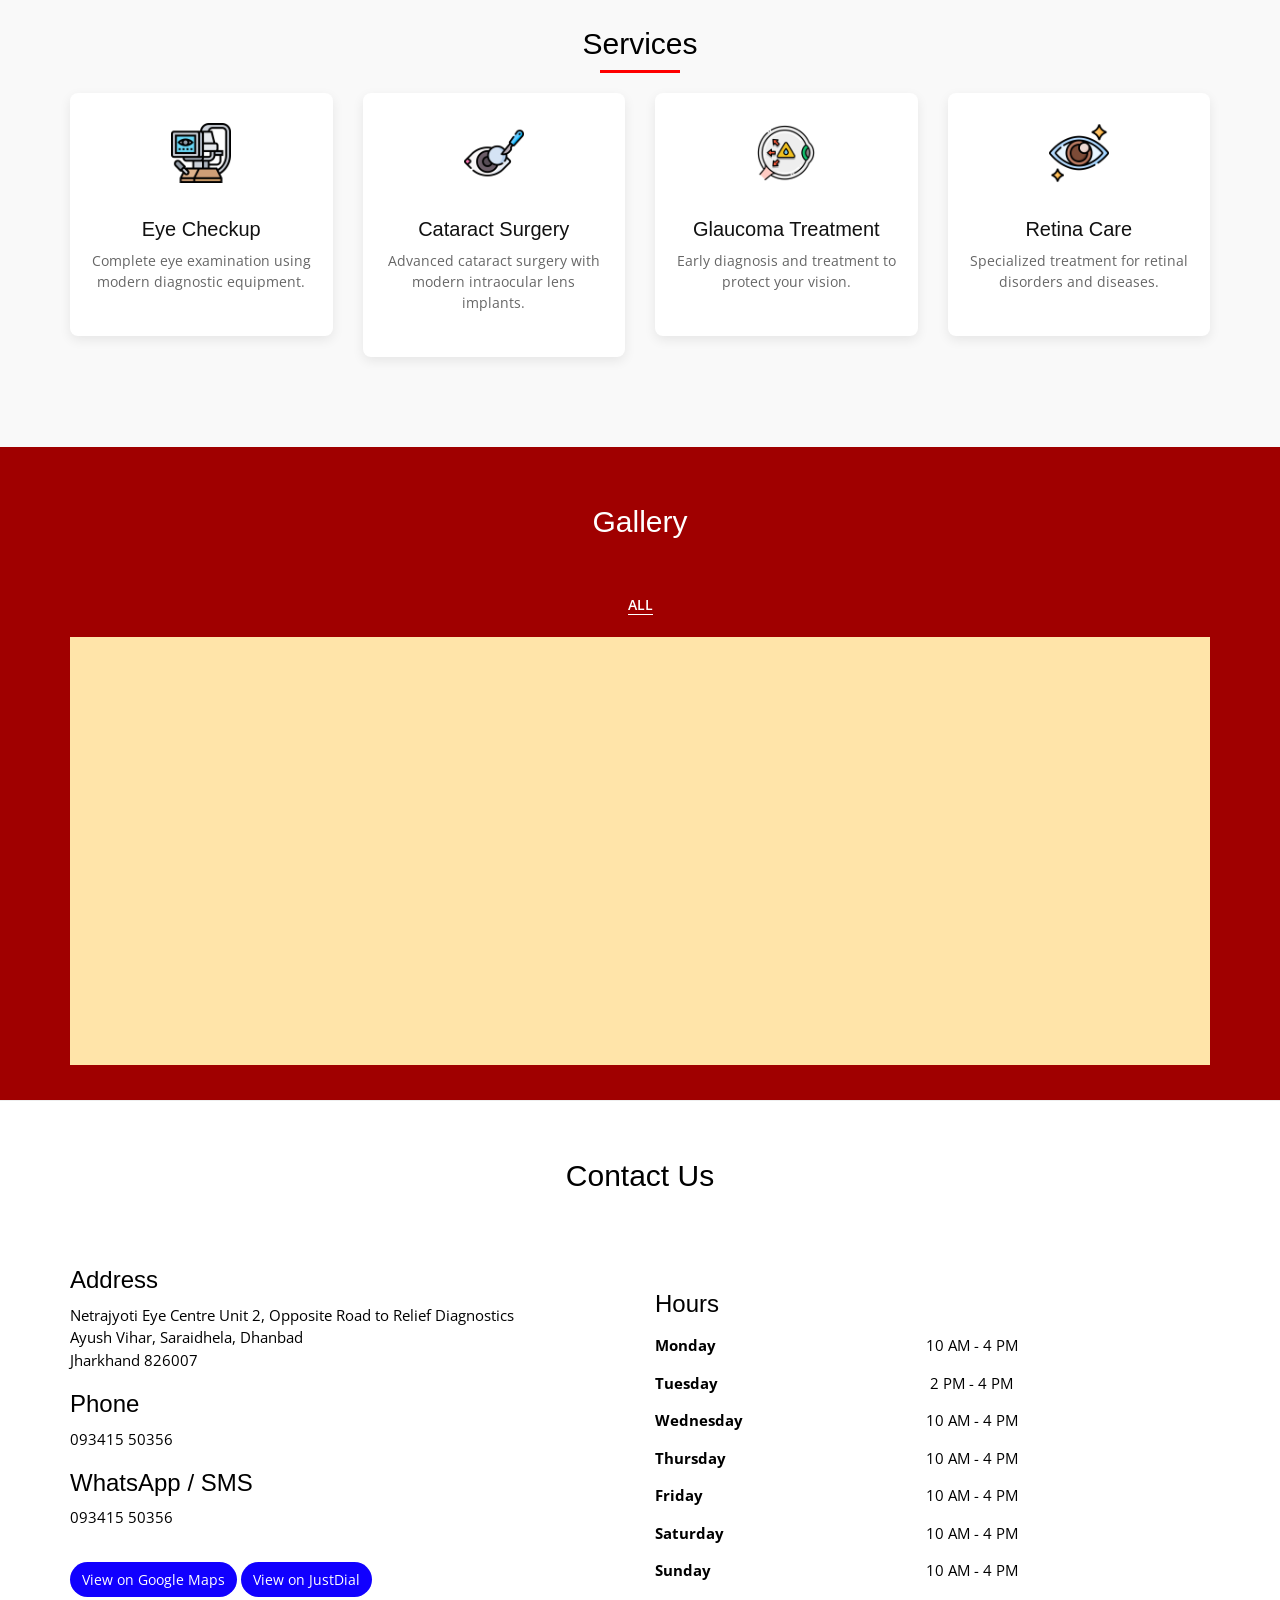
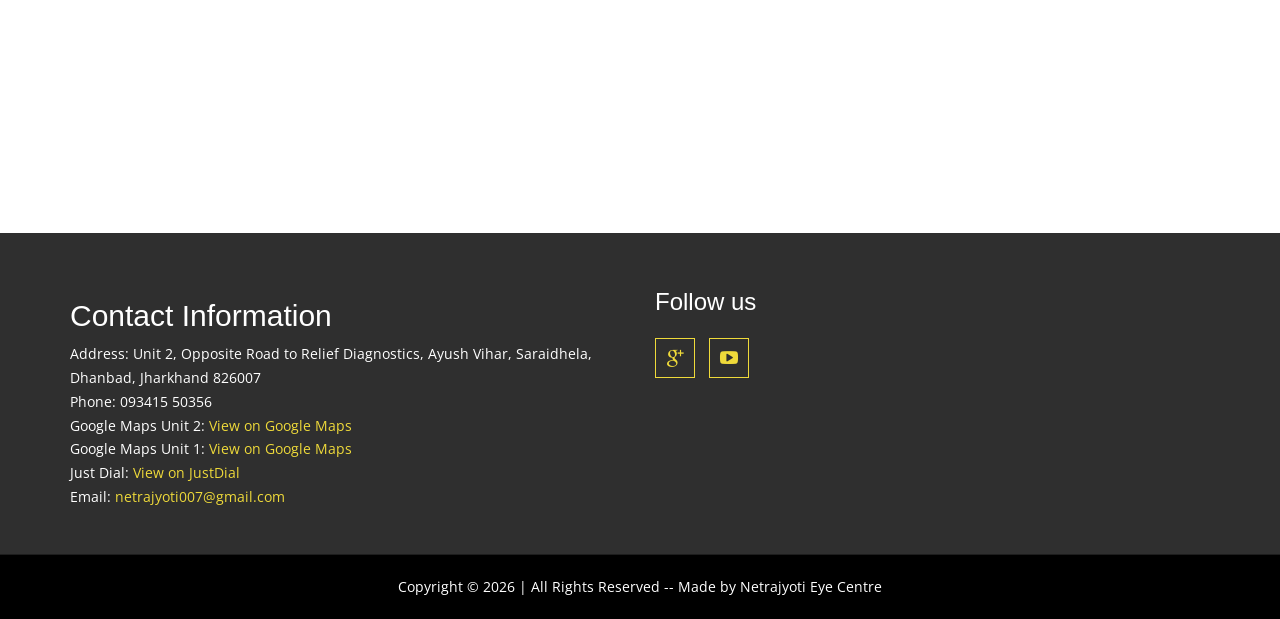
==== commit 54366d9a: "email protected" ====
--- a/index.html
+++ b/index.html
@@ -540,15 +540,15 @@
                    <ul>
                         <li>Address: Unit 2, Opposite Road to Relief Diagnostics, Ayush Vihar, Saraidhela, Dhanbad, Jharkhand 826007</li>
                         <li>Phone: 093415 50356</li>
-                        <!-- <li>Email: <a href="mailto:netrajyoti007@gmail.com" title="Email Us">netrajyoti007@gmail.com</a></li> -->
                         <li>Google Maps Unit 2: <a href="https://maps.app.goo.gl/edJSqo6UVj1cQSoM8" title="Google Maps">View on Google Maps</a></li>
                         <li>Google Maps Unit 1: <a href="https://maps.app.goo.gl/At7mNfai8uXTB6nQA" title="Google Maps">View on Google Maps</a></li>
                         <li>Just Dial: <a href="https://jsdl.in/DT-99JQL6DYL1B" title="Just Dial">View on JustDial</a></li>
+                        <li>Email: <a class="email-protect">netraj<span class="hide">c1</span>yoti007@gmail<span class="hide">xyz</span>.com</a></li>
                     </ul>
                  </div>
             </div>
             <!-- Mailing list removed
-            <div class="col-md-3">
+            <div class="col-md-3"> 
             	<div class="col">
               
                     <h4>Mailing list</h4>
--- a/css/styles.css
+++ b/css/styles.css
@@ -1571,3 +1571,11 @@
 font-size:16px;
 margin-bottom:10px;
 }
+
+.email-protect .hide{
+display:none;
+}
+
+#contactUs .email-protect{
+color: #efda3a !important;
+}
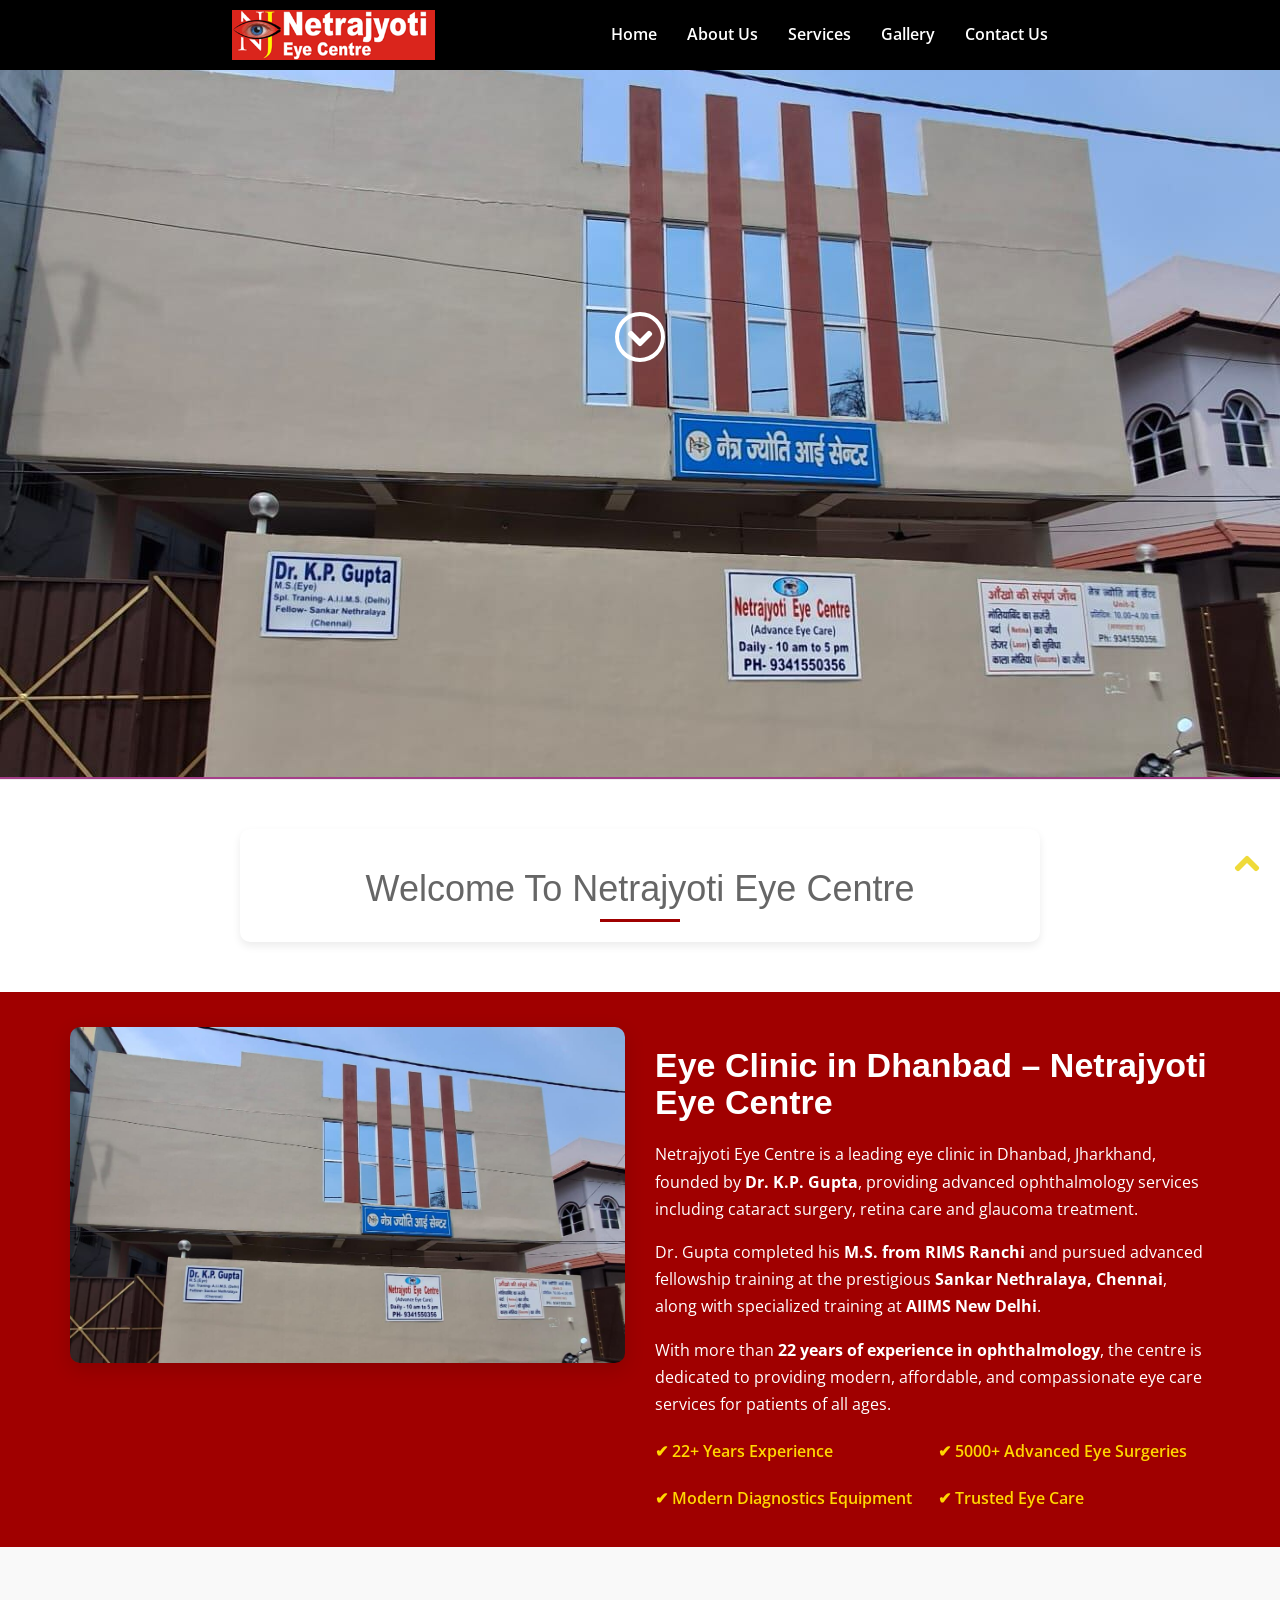
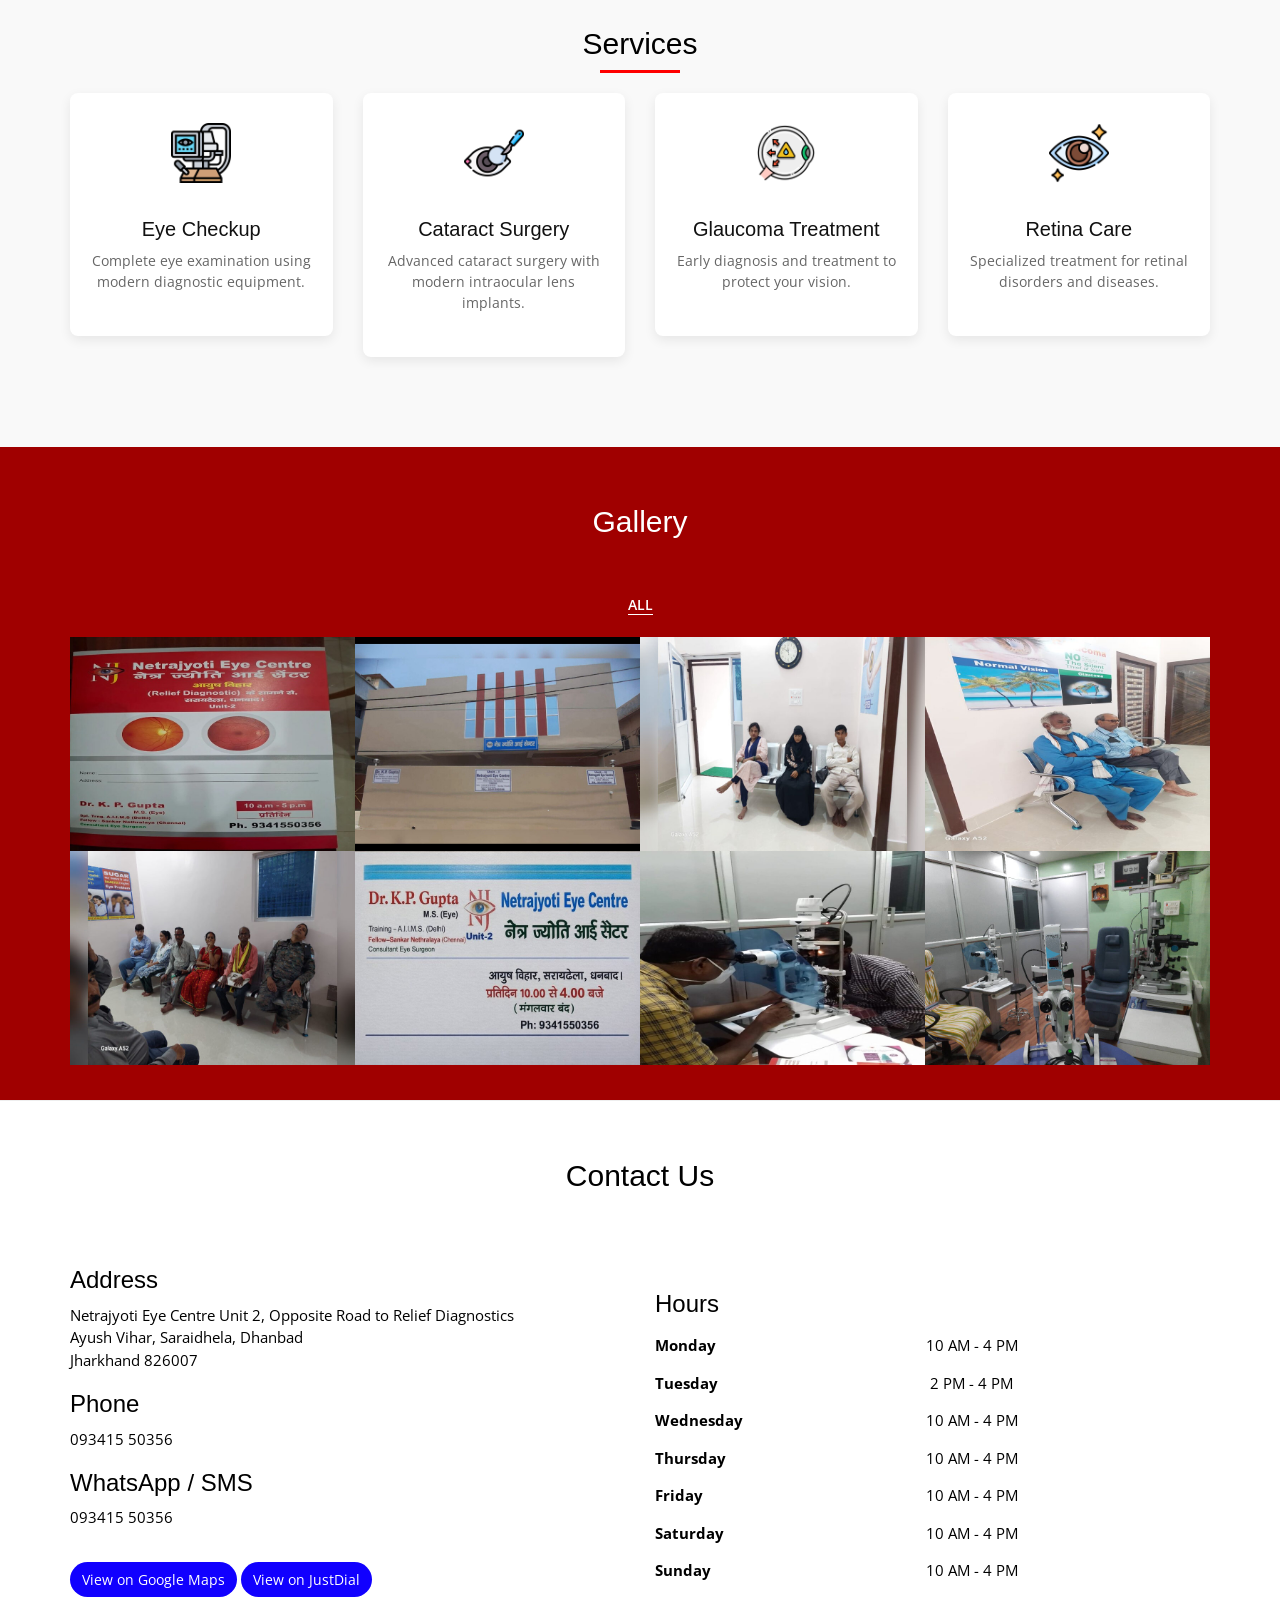
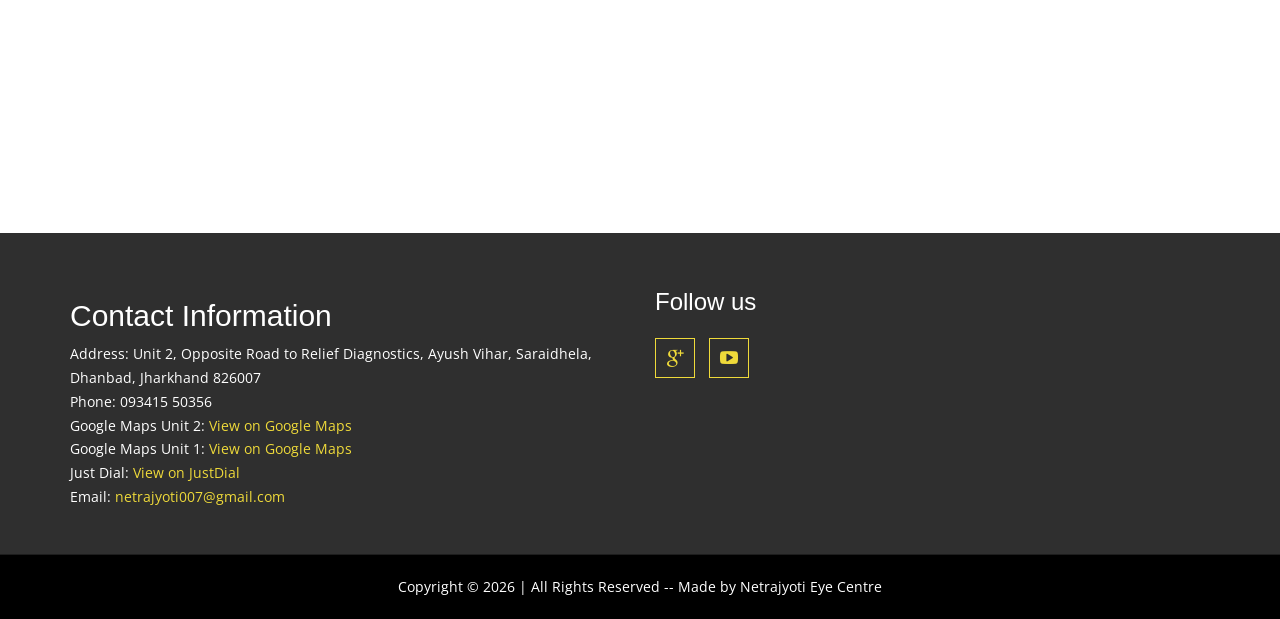
==== commit 68e7f11f: "Updated meta seo tags" ====
--- a/index.html
+++ b/index.html
@@ -15,6 +15,12 @@
 <meta name="description" content="Netrajyoti Eye Centre in Dhanbad provides advanced eye care including cataract surgery, glaucoma treatment, retina care and complete eye checkup by Dr K.P. Gupta with 22+ years experience.">
 <meta name="author" content="Netrajyoti Eye Centre">
 <meta name="keywords" content="Eye doctor Dhanbad, cataract surgery Dhanbad, retina specialist Dhanbad, glaucoma treatment Dhanbad, eye clinic Jharkhand">
+<meta property="og:title" content="Netrajyoti Eye Centre – Best Eye Doctor in Dhanbad">
+<meta property="og:description" content="Advanced eye care including cataract surgery, retina care and glaucoma treatment in Dhanbad by Dr K.P. Gupta.">
+<!-- <meta property="og:image" content="https://netrajyotieyecentre.org/images/logo/logo.png"> -->
+<!-- <meta property="og:url" content="https://netrajyotieyecentre.org"> -->
+<meta property="og:type" content="website">
+
 <!--[if lt IE 9]>
         <script src="http://html5shim.googlecode.com/svn/trunk/html5.js"></script>
     <![endif]-->
